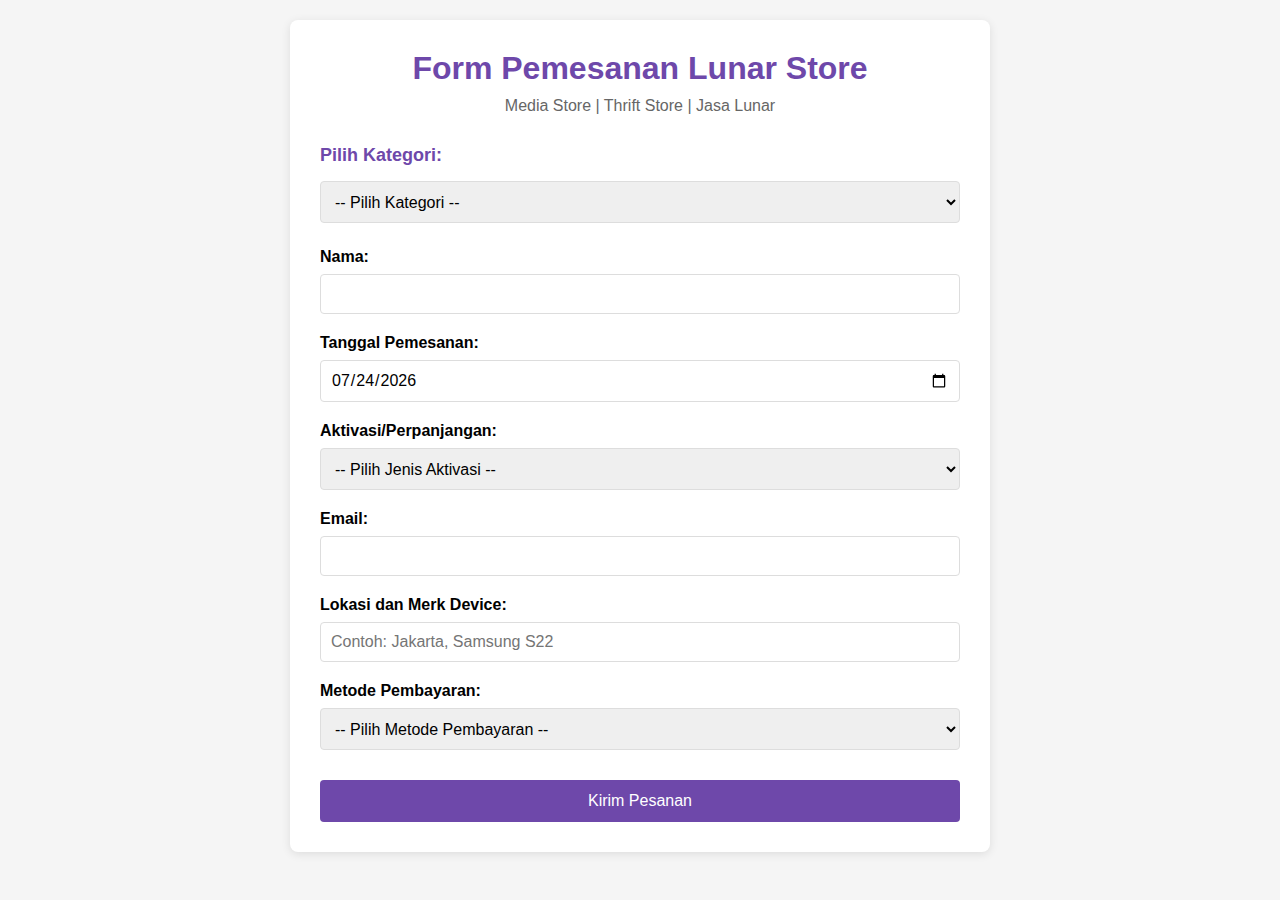
==== index.html @ 56a6d200 "Merge pull request #1 from Hafidzrdwn/dhandi099" ====
<!DOCTYPE html>
<html lang="id">
  <head>
    <meta charset="UTF-8" />
    <meta name="viewport" content="width=device-width, initial-scale=1.0" />
    <title>Form Pemesanan Lunar Store</title>
    <style>
      * {
        margin: 0;
        padding: 0;
        box-sizing: border-box;
        font-family: "Segoe UI", Tahoma, Geneva, Verdana, sans-serif;
      }

      body {
        background-color: #f5f5f5;
        padding: 20px;
      }

      .container {
        max-width: 700px;
        margin: 0 auto;
        background-color: white;
        padding: 30px;
        border-radius: 8px;
        box-shadow: 0 2px 10px rgba(0, 0, 0, 0.1);
      }

      h1 {
        text-align: center;
        margin-bottom: 10px;
        color: #6e48aa;
      }

      .tagline {
        text-align: center;
        margin-bottom: 30px;
        color: #666;
      }

      .form-group {
        margin-bottom: 20px;
      }

      label {
        display: block;
        margin-bottom: 8px;
        font-weight: bold;
      }

      .category-select {
        margin-bottom: 25px;
      }

      .category-select label {
        margin-bottom: 15px;
        font-size: 18px;
        color: #6e48aa;
      }

      input,
      select,
      textarea {
        width: 100%;
        padding: 10px;
        border: 1px solid #ddd;
        border-radius: 4px;
        font-size: 16px;
      }

      select {
        height: 42px;
      }

      .submit-btn {
        background-color: #6e48aa;
        color: white;
        border: none;
        padding: 12px 20px;
        font-size: 16px;
        border-radius: 4px;
        cursor: pointer;
        width: 100%;
        margin-top: 10px;
      }

      .submit-btn:hover {
        background-color: #9d50bb;
      }

      .hidden {
        display: none;
      }

      .app-section {
        padding: 15px;
        background-color: #f9f9f9;
        border-radius: 6px;
        margin-bottom: 25px;
        border-left: 4px solid #6e48aa;
      }

      .app-section h3 {
        margin-bottom: 15px;
        color: #6e48aa;
      }
    </style>
  </head>
  <body>
    <div class="container">
      <h1>Form Pemesanan Lunar Store</h1>
      <p class="tagline">Media Store | Thrift Store | Jasa Lunar</p>

      <form id="orderForm">
        <div class="category-select">
          <label for="kategori">Pilih Kategori:</label>
          <select
            id="kategori"
            name="kategori"
            required
            onchange="updateCategoryFields()"
          >
            <option value="">-- Pilih Kategori --</option>
            <option value="media">Media Store</option>
            <option value="thrift">Thrift Store</option>
            <option value="jasa">Jasa Lunar</option>
          </select>
        </div>

        <!-- Media Store Fields -->
        <div id="mediaFields" class="hidden">
          <div class="app-section">
            <h3>Media Store</h3>

            <div class="form-group">
              <label for="jenisAplikasi">Jenis Aplikasi:</label>
              <select
                id="jenisAplikasi"
                name="jenisAplikasi"
                onchange="updateAppOptions()"
              >
                <option value="">-- Pilih Jenis Aplikasi --</option>
                <option value="editing">Editing Apps</option>
                <option value="listening">Listening Apps</option>
                <option value="movie">Movie Apps</option>
                <option value="education">Education Apps</option>
                <option value="topup">Top Up Game</option>
              </select>
            </div>

            <div class="form-group">
              <label for="aplikasi">Pilih Aplikasi:</label>
              <select
                id="aplikasi"
                name="aplikasi"
                onchange="updateDurasiOptions()"
              >
                <option value="">-- Pilih Aplikasi --</option>
                <!-- Options will be populated by JavaScript -->
              </select>
            </div>

            <div class="form-group">
              <label for="jenisPaket">Jenis Paket:</label>
              <select
                id="jenisPaket"
                name="jenisPaket"
                onchange="updateDurasiOptions()"
              >
                <option value="">-- Pilih Jenis Paket --</option>
                <!-- Options will be populated by JavaScript -->
              </select>
            </div>

            <div class="form-group">
              <label for="durasi">Durasi:</label>
              <select id="durasi" name="durasi">
                <option value="">-- Pilih Durasi --</option>
                <!-- Options will be populated by JavaScript -->
              </select>
            </div>
          </div>
        </div>

        <!-- Thrift Store Fields -->
        <div id="thriftFields" class="hidden">
          <div class="app-section">
            <h3>Thrift Store</h3>

            <div class="form-group">
              <label for="jenisBarang">Jenis Barang:</label>
              <select id="jenisBarang" name="jenisBarang">
                <option value="">-- Pilih Jenis Barang --</option>
                <option value="pakaian">Pakaian</option>
                <option value="sepatu">Sepatu</option>
                <option value="aksesoris">Aksesoris</option>
                <option value="tas">Tas</option>
              </select>
            </div>

            <div class="form-group">
              <label for="ukuran">Ukuran:</label>
              <select id="ukuran" name="ukuran">
                <option value="">-- Pilih Ukuran --</option>
                <option value="S">S</option>
                <option value="M">M</option>
                <option value="L">L</option>
                <option value="XL">XL</option>
                <option value="XXL">XXL</option>
              </select>
            </div>

            <div class="form-group">
              <label for="jumlah">Jumlah:</label>
              <input
                type="number"
                id="jumlah"
                name="jumlah"
                min="1"
                value="1"
              />
            </div>
          </div>
        </div>

        <!-- Jasa Lunar Fields -->
        <div id="jasaFields" class="hidden">
          <div class="app-section">
            <h3>Jasa Lunar</h3>

            <div class="form-group">
              <label for="jenisJasa">Jenis Jasa:</label>
              <select id="jenisJasa" name="jenisJasa">
                <option value="">-- Pilih Jenis Jasa --</option>
                <option value="desain">Jasa Desain</option>
                <option value="editing">Jasa Editing Video</option>
                <option value="konsultasi">Konsultasi Digital Marketing</option>
                <option value="lainnya">Lainnya</option>
              </select>
            </div>

            <div class="form-group">
              <label for="deskripsiJasa">Deskripsi Kebutuhan:</label>
              <textarea
                id="deskripsiJasa"
                name="deskripsiJasa"
                rows="4"
                placeholder="Jelaskan kebutuhan Anda secara detail..."
              ></textarea>
            </div>

            <div class="form-group">
              <label for="deadlineJasa">Deadline:</label>
              <input type="date" id="deadlineJasa" name="deadlineJasa" />
            </div>
          </div>
        </div>

        <!-- Common Fields -->
        <div class="form-group">
          <label for="nama">Nama:</label>
          <input type="text" id="nama" name="nama" required />
        </div>

        <div class="form-group">
          <label for="tanggal">Tanggal Pemesanan:</label>
          <input type="date" id="tanggal" name="tanggal" required />
        </div>

        <div class="form-group">
          <label for="aktivasi">Aktivasi/Perpanjangan:</label>
          <select id="aktivasi" name="aktivasi" required>
            <option value="">-- Pilih Jenis Aktivasi --</option>
            <option value="baru">Aktivasi Baru</option>
            <option value="perpanjangan">Perpanjangan</option>
          </select>
        </div>

        <div class="form-group">
          <label for="email">Email:</label>
          <input type="email" id="email" name="email" required />
        </div>

        <div class="form-group">
          <label for="device">Lokasi dan Merk Device:</label>
          <input
            type="text"
            id="device"
            name="device"
            placeholder="Contoh: Jakarta, Samsung S22"
            required
          />
        </div>

        <div class="form-group">
          <label for="payment">Metode Pembayaran:</label>
          <select id="payment" name="payment" required>
            <option value="">-- Pilih Metode Pembayaran --</option>
            <option value="bca">Transfer BCA</option>
            <option value="bni">Transfer BNI</option>
            <option value="mandiri">Transfer Mandiri</option>
            <option value="bri">Transfer BRI</option>
            <option value="gopay">GoPay</option>
            <option value="ovo">OVO</option>
            <option value="dana">DANA</option>
            <option value="shopeepay">ShopeePay</option>
          </select>
        </div>

        <button type="submit" class="submit-btn">Kirim Pesanan</button>
      </form>
    </div>

    <script>
      // Data struktur aplikasi, jenis paket, dan durasi
      const appData = {
        editing: {
          name: "Editing Apps",
          apps: {
            canva: {
              name: "Canva",
              types: {
                sharing: {
                  name: "Sharing",
                  durations: [
                    { value: "1h", name: "1 Hari" },
                    { value: "2h", name: "2 Hari" },
                    { value: "3h", name: "3 Hari" },
                    { value: "1m", name: "1 Bulan" },
                    { value: "3m", name: "3 Bulan" },
                    { value: "1y", name: "1 Tahun" },
                  ],
                },
                private: {
                  name: "Private",
                  durations: [
                    { value: "1m", name: "1 Bulan" },
                    { value: "3m", name: "3 Bulan" },
                    { value: "1y", name: "1 Tahun" },
                  ],
                },
              },
            },
            capcut: {
              name: "CapCut",
              types: {
                sharing: {
                  name: "Sharing",
                  durations: [
                    { value: "1m", name: "1 Bulan" },
                    { value: "1y", name: "1 Tahun" },
                  ],
                },
                private: {
                  name: "Private",
                  durations: [
                    { value: "1m", name: "1 Bulan" },
                    { value: "1y", name: "1 Tahun" },
                  ],
                },
              },
            },
            remini: {
              name: "Remini",
              types: {
                sharing: {
                  name: "Sharing",
                  durations: [
                    { value: "1m", name: "1 Bulan" },
                    { value: "1y", name: "1 Tahun" },
                  ],
                },
              },
            },
            vsco: {
              name: "VSCO",
              types: {
                sharing: {
                  name: "Sharing",
                  durations: [
                    { value: "1m", name: "1 Bulan" },
                    { value: "1y", name: "1 Tahun" },
                  ],
                },
              },
            },
            alight: {
              name: "Alight Motion",
              types: {
                sharing: {
                  name: "Sharing",
                  durations: [
                    { value: "1m", name: "1 Bulan" },
                    { value: "1y", name: "1 Tahun" },
                  ],
                },
              },
            },
            picsart: {
              name: "Pics Art Gold",
              types: {
                sharing: {
                  name: "Sharing",
                  durations: [
                    { value: "1m", name: "1 Bulan" },
                    { value: "1y", name: "1 Tahun" },
                  ],
                },
              },
            },
          },
        },
        listening: {
          name: "Listening Apps",
          apps: {
            spotify: {
              name: "Spotify",
              types: {
                sharing: {
                  name: "Sharing",
                  durations: [
                    { value: "1m", name: "1 Bulan" },
                    { value: "3m", name: "3 Bulan" },
                    { value: "6m", name: "6 Bulan" },
                    { value: "1y", name: "1 Tahun" },
                  ],
                },
                private: {
                  name: "Private",
                  durations: [
                    { value: "1m", name: "1 Bulan" },
                    { value: "1y", name: "1 Tahun" },
                  ],
                },
                family: {
                  name: "Family",
                  durations: [
                    { value: "1m", name: "1 Bulan" },
                    { value: "1y", name: "1 Tahun" },
                  ],
                },
              },
            },
            apple: {
              name: "Apple Music",
              types: {
                sharing: {
                  name: "Sharing",
                  durations: [
                    { value: "1m", name: "1 Bulan" },
                    { value: "3m", name: "3 Bulan" },
                    { value: "1y", name: "1 Tahun" },
                  ],
                },
                family: {
                  name: "Family",
                  durations: [
                    { value: "1m", name: "1 Bulan" },
                    { value: "1y", name: "1 Tahun" },
                  ],
                },
              },
            },
          },
        },
        movie: {
          name: "Movie Apps",
          apps: {
            netflix: {
              name: "Netflix",
              types: {
                "1p1u": {
                  name: "1P1U Sharing",
                  durations: [
                    { value: "1m", name: "1 Bulan" },
                    { value: "3m", name: "3 Bulan" },
                    { value: "6m", name: "6 Bulan" },
                  ],
                },
                "1p2u": {
                  name: "1P2U Sharing",
                  durations: [
                    { value: "1m", name: "1 Bulan" },
                    { value: "3m", name: "3 Bulan" },
                  ],
                },
                semiprivate: {
                  name: "Semi Private",
                  durations: [
                    { value: "1m", name: "1 Bulan" },
                    { value: "3m", name: "3 Bulan" },
                  ],
                },
                private: {
                  name: "Private",
                  durations: [
                    { value: "1m", name: "1 Bulan" },
                    { value: "3m", name: "3 Bulan" },
                  ],
                },
              },
            },
            youtube: {
              name: "YouTube Premium",
              types: {
                sharing: {
                  name: "Sharing",
                  durations: [
                    { value: "1m", name: "1 Bulan" },
                    { value: "3m", name: "3 Bulan" },
                    { value: "1y", name: "1 Tahun" },
                  ],
                },
                family: {
                  name: "Family",
                  durations: [
                    { value: "1m", name: "1 Bulan" },
                    { value: "1y", name: "1 Tahun" },
                  ],
                },
              },
            },
            viu: {
              name: "Viu",
              types: {
                sharing: {
                  name: "Sharing",
                  durations: [
                    { value: "1m", name: "1 Bulan" },
                    { value: "1y", name: "1 Tahun" },
                  ],
                },
              },
            },
            loklok: {
              name: "Loklok",
              types: {
                sharing: {
                  name: "Sharing",
                  durations: [
                    { value: "1m", name: "1 Bulan" },
                    { value: "1y", name: "1 Tahun" },
                  ],
                },
              },
            },
            disney: {
              name: "Disney+ Hotstar",
              types: {
                sharing: {
                  name: "Sharing",
                  durations: [
                    { value: "1m", name: "1 Bulan" },
                    { value: "1y", name: "1 Tahun" },
                  ],
                },
                private: {
                  name: "Private",
                  durations: [
                    { value: "1m", name: "1 Bulan" },
                    { value: "1y", name: "1 Tahun" },
                  ],
                },
              },
            },
            vidio: {
              name: "Vidio Premier",
              types: {
                sharing: {
                  name: "Sharing",
                  durations: [
                    { value: "1m", name: "1 Bulan" },
                    { value: "1y", name: "1 Tahun" },
                  ],
                },
              },
            },
            wetv: {
              name: "We TV",
              types: {
                sharing: {
                  name: "Sharing",
                  durations: [
                    { value: "1m", name: "1 Bulan" },
                    { value: "1y", name: "1 Tahun" },
                  ],
                },
              },
            },
            iqiyi: {
              name: "iQiyi",
              types: {
                sharing: {
                  name: "Sharing",
                  durations: [
                    { value: "1m", name: "1 Bulan" },
                    { value: "1y", name: "1 Tahun" },
                  ],
                },
              },
            },
            bstation: {
              name: "BStation",
              types: {
                sharing: {
                  name: "Sharing",
                  durations: [
                    { value: "1m", name: "1 Bulan" },
                    { value: "1y", name: "1 Tahun" },
                  ],
                },
              },
            },
            amazon: {
              name: "Amazon Prime Video",
              types: {
                sharing: {
                  name: "Sharing",
                  durations: [
                    { value: "1m", name: "1 Bulan" },
                    { value: "1y", name: "1 Tahun" },
                  ],
                },
              },
            },
            hbo: {
              name: "HBO GO",
              types: {
                sharing: {
                  name: "Sharing",
                  durations: [
                    { value: "1m", name: "1 Bulan" },
                    { value: "1y", name: "1 Tahun" },
                  ],
                },
              },
            },
          },
        },
        education: {
          name: "Education Apps",
          apps: {
            zoom: {
              name: "Zoom",
              types: {
                sharing: {
                  name: "Sharing",
                  durations: [
                    { value: "1m", name: "1 Bulan" },
                    { value: "1y", name: "1 Tahun" },
                  ],
                },
              },
            },
            turnitin: {
              name: "Cek Turnitin",
              types: {
                peruse: {
                  name: "Per Penggunaan",
                  durations: [{ value: "once", name: "Sekali Pakai" }],
                },
              },
            },
            chatgpt: {
              name: "ChatGPT",
              types: {
                sharing: {
                  name: "Sharing",
                  durations: [
                    { value: "1m", name: "1 Bulan" },
                    { value: "1y", name: "1 Tahun" },
                  ],
                },
              },
            },
          },
        },
        topup: {
          name: "Top Up Game",
          apps: {
            ml: {
              name: "Mobile Legend",
              types: {
                diamond: {
                  name: "Diamond",
                  durations: [
                    { value: "86", name: "86 Diamond" },
                    { value: "172", name: "172 Diamond" },
                    { value: "257", name: "257 Diamond" },
                    { value: "344", name: "344 Diamond" },
                    { value: "429", name: "429 Diamond" },
                    { value: "514", name: "514 Diamond" },
                    { value: "600", name: "600 Diamond" },
                  ],
                },
              },
            },
            pubg: {
              name: "PUBG",
              types: {
                uc: {
                  name: "UC",
                  durations: [
                    { value: "60", name: "60 UC" },
                    { value: "120", name: "120 UC" },
                    { value: "240", name: "240 UC" },
                    { value: "600", name: "600 UC" },
                  ],
                },
              },
            },
            ff: {
              name: "Free Fire",
              types: {
                diamond: {
                  name: "Diamond",
                  durations: [
                    { value: "100", name: "100 Diamond" },
                    { value: "200", name: "200 Diamond" },
                    { value: "310", name: "310 Diamond" },
                    { value: "520", name: "520 Diamond" },
                    { value: "830", name: "830 Diamond" },
                  ],
                },
              },
            },
          },
        },
      };

      // Fungsi untuk menampilkan kategori yang sesuai
      function updateCategoryFields() {
        const kategori = document.getElementById("kategori").value;

        // Sembunyikan semua kategori
        document.getElementById("mediaFields").classList.add("hidden");
        document.getElementById("thriftFields").classList.add("hidden");
        document.getElementById("jasaFields").classList.add("hidden");

        // Tampilkan kategori yang dipilih
        if (kategori === "media") {
          document.getElementById("mediaFields").classList.remove("hidden");
        } else if (kategori === "thrift") {
          document.getElementById("thriftFields").classList.remove("hidden");
        } else if (kategori === "jasa") {
          document.getElementById("jasaFields").classList.remove("hidden");
        }
      }

      // Fungsi untuk mengupdate pilihan aplikasi berdasarkan jenis aplikasi
      function updateAppOptions() {
        const jenisAplikasi = document.getElementById("jenisAplikasi").value;
        const aplikasiSelect = document.getElementById("aplikasi");
        const jenisPaketSelect = document.getElementById("jenisPaket");
        const durasiSelect = document.getElementById("durasi");

        // Reset pilihan aplikasi, jenis, dan durasi
        aplikasiSelect.innerHTML =
          '<option value="">-- Pilih Aplikasi --</option>';
        jenisPaketSelect.innerHTML =
          '<option value="">-- Pilih Jenis Paket --</option>';
        durasiSelect.innerHTML = '<option value="">-- Pilih Durasi --</option>';

        // Jika jenis aplikasi dipilih
        if (jenisAplikasi && appData[jenisAplikasi]) {
          const apps = appData[jenisAplikasi].apps;

          // Tambahkan pilihan aplikasi
          for (const appKey in apps) {
            const app = apps[appKey];
            const option = document.createElement("option");
            option.value = appKey;
            option.textContent = app.name;
            aplikasiSelect.appendChild(option);
          }
        }
      }

      // Fungsi untuk mengupdate pilihan jenis paket berdasarkan aplikasi
      function updateJenisPaketOptions() {
        const jenisAplikasi = document.getElementById("jenisAplikasi").value;
        const aplikasi = document.getElementById("aplikasi").value;
        const jenisPaketSelect = document.getElementById("jenisPaket");
        const durasiSelect = document.getElementById("durasi");

        // Reset pilihan jenis dan durasi
        jenisPaketSelect.innerHTML =
          '<option value="">-- Pilih Jenis Paket --</option>';
        durasiSelect.innerHTML = '<option value="">-- Pilih Durasi --</option>';

        // Jika aplikasi dipilih
        if (
          jenisAplikasi &&
          aplikasi &&
          appData[jenisAplikasi] &&
          appData[jenisAplikasi].apps[aplikasi]
        ) {
          const types = appData[jenisAplikasi].apps[aplikasi].types;

          // Tambahkan pilihan jenis paket
          for (const typeKey in types) {
            const type = types[typeKey];
            const option = document.createElement("option");
            option.value = typeKey;
            option.textContent = type.name;
            jenisPaketSelect.appendChild(option);
          }
        }
      }

      // Fungsi untuk mengupdate pilihan durasi berdasarkan jenis paket
      function updateDurasiOptions() {
        const jenisAplikasi = document.getElementById("jenisAplikasi").value;
        const aplikasi = document.getElementById("aplikasi").value;
        const jenisPaket = document.getElementById("jenisPaket").value;
        const durasiSelect = document.getElementById("durasi");

        // Reset pilihan durasi
        durasiSelect.innerHTML = '<option value="">-- Pilih Durasi --</option>';

        // Jika jenis paket dipilih
        if (
          jenisAplikasi &&
          aplikasi &&
          jenisPaket &&
          appData[jenisAplikasi] &&
          appData[jenisAplikasi].apps[aplikasi] &&
          appData[jenisAplikasi].apps[aplikasi].types[jenisPaket]
        ) {
          const durations =
            appData[jenisAplikasi].apps[aplikasi].types[jenisPaket].durations;

          // Tambahkan pilihan durasi
          for (const duration of durations) {
            const option = document.createElement("option");
            option.value = duration.value;
            option.textContent = duration.name;
            durasiSelect.appendChild(option);
          }
        }
      }

      // Event listeners
      document
        .getElementById("aplikasi")
        .addEventListener("change", updateJenisPaketOptions);

      // Form submission
      document
        .getElementById("orderForm")
        .addEventListener("submit", function (e) {
          e.preventDefault();
          alert(
            "Pesanan berhasil dikirim! Kami akan segera memproses pesanan Anda."
          );
          this.reset();
          updateCategoryFields();
        });

      // Initialize date inputs to today
      const today = new Date();
      const dateString = today.toISOString().split("T")[0];
      document.getElementById("tanggal").value = dateString;
      if (document.getElementById("deadlineJasa")) {
        document.getElementById("deadlineJasa").min = dateString;
      }
    </script>
  </body>
</html>
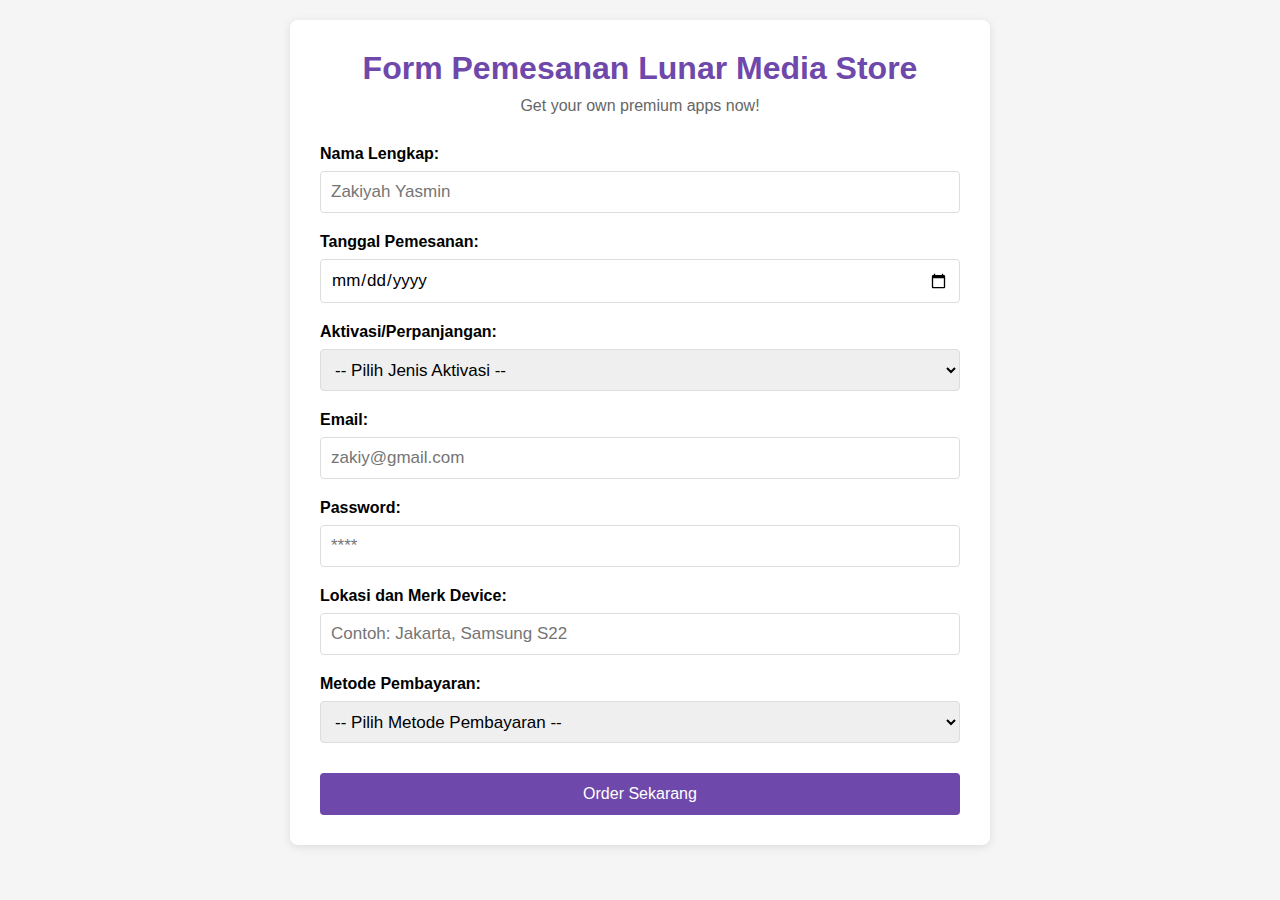
==== commit bdefbcbe: "update: fix input and styling file" ====
--- a/index.html
+++ b/index.html
@@ -4,268 +4,32 @@
     <meta charset="UTF-8" />
     <meta name="viewport" content="width=device-width, initial-scale=1.0" />
     <title>Form Pemesanan Lunar Store</title>
-    <style>
-      * {
-        margin: 0;
-        padding: 0;
-        box-sizing: border-box;
-        font-family: "Segoe UI", Tahoma, Geneva, Verdana, sans-serif;
-      }
-
-      body {
-        background-color: #f5f5f5;
-        padding: 20px;
-      }
-
-      .container {
-        max-width: 700px;
-        margin: 0 auto;
-        background-color: white;
-        padding: 30px;
-        border-radius: 8px;
-        box-shadow: 0 2px 10px rgba(0, 0, 0, 0.1);
-      }
-
-      h1 {
-        text-align: center;
-        margin-bottom: 10px;
-        color: #6e48aa;
-      }
-
-      .tagline {
-        text-align: center;
-        margin-bottom: 30px;
-        color: #666;
-      }
-
-      .form-group {
-        margin-bottom: 20px;
-      }
-
-      label {
-        display: block;
-        margin-bottom: 8px;
-        font-weight: bold;
-      }
-
-      .category-select {
-        margin-bottom: 25px;
-      }
-
-      .category-select label {
-        margin-bottom: 15px;
-        font-size: 18px;
-        color: #6e48aa;
-      }
-
-      input,
-      select,
-      textarea {
-        width: 100%;
-        padding: 10px;
-        border: 1px solid #ddd;
-        border-radius: 4px;
-        font-size: 16px;
-      }
-
-      select {
-        height: 42px;
-      }
-
-      .submit-btn {
-        background-color: #6e48aa;
-        color: white;
-        border: none;
-        padding: 12px 20px;
-        font-size: 16px;
-        border-radius: 4px;
-        cursor: pointer;
-        width: 100%;
-        margin-top: 10px;
-      }
-
-      .submit-btn:hover {
-        background-color: #9d50bb;
-      }
-
-      .hidden {
-        display: none;
-      }
-
-      .app-section {
-        padding: 15px;
-        background-color: #f9f9f9;
-        border-radius: 6px;
-        margin-bottom: 25px;
-        border-left: 4px solid #6e48aa;
-      }
-
-      .app-section h3 {
-        margin-bottom: 15px;
-        color: #6e48aa;
-      }
-    </style>
+    <link rel="stylesheet" href="style.css" />
   </head>
   <body>
     <div class="container">
-      <h1>Form Pemesanan Lunar Store</h1>
-      <p class="tagline">Media Store | Thrift Store | Jasa Lunar</p>
-
+      <h1>Form Pemesanan Lunar Media Store</h1>
+      <p class="tagline">Get your own premium apps now!</p>
       <form id="orderForm">
-        <div class="category-select">
-          <label for="kategori">Pilih Kategori:</label>
-          <select
-            id="kategori"
-            name="kategori"
+        <div class="form-group">
+          <label for="nama">Nama Lengkap:</label>
+          <input
+            type="text"
+            id="nama"
+            name="nama"
+            placeholder="Zakiyah Yasmin"
             required
-            onchange="updateCategoryFields()"
-          >
-            <option value="">-- Pilih Kategori --</option>
-            <option value="media">Media Store</option>
-            <option value="thrift">Thrift Store</option>
-            <option value="jasa">Jasa Lunar</option>
-          </select>
-        </div>
-
-        <!-- Media Store Fields -->
-        <div id="mediaFields" class="hidden">
-          <div class="app-section">
-            <h3>Media Store</h3>
-
-            <div class="form-group">
-              <label for="jenisAplikasi">Jenis Aplikasi:</label>
-              <select
-                id="jenisAplikasi"
-                name="jenisAplikasi"
-                onchange="updateAppOptions()"
-              >
-                <option value="">-- Pilih Jenis Aplikasi --</option>
-                <option value="editing">Editing Apps</option>
-                <option value="listening">Listening Apps</option>
-                <option value="movie">Movie Apps</option>
-                <option value="education">Education Apps</option>
-                <option value="topup">Top Up Game</option>
-              </select>
-            </div>
-
-            <div class="form-group">
-              <label for="aplikasi">Pilih Aplikasi:</label>
-              <select
-                id="aplikasi"
-                name="aplikasi"
-                onchange="updateDurasiOptions()"
-              >
-                <option value="">-- Pilih Aplikasi --</option>
-                <!-- Options will be populated by JavaScript -->
-              </select>
-            </div>
-
-            <div class="form-group">
-              <label for="jenisPaket">Jenis Paket:</label>
-              <select
-                id="jenisPaket"
-                name="jenisPaket"
-                onchange="updateDurasiOptions()"
-              >
-                <option value="">-- Pilih Jenis Paket --</option>
-                <!-- Options will be populated by JavaScript -->
-              </select>
-            </div>
-
-            <div class="form-group">
-              <label for="durasi">Durasi:</label>
-              <select id="durasi" name="durasi">
-                <option value="">-- Pilih Durasi --</option>
-                <!-- Options will be populated by JavaScript -->
-              </select>
-            </div>
-          </div>
-        </div>
-
-        <!-- Thrift Store Fields -->
-        <div id="thriftFields" class="hidden">
-          <div class="app-section">
-            <h3>Thrift Store</h3>
-
-            <div class="form-group">
-              <label for="jenisBarang">Jenis Barang:</label>
-              <select id="jenisBarang" name="jenisBarang">
-                <option value="">-- Pilih Jenis Barang --</option>
-                <option value="pakaian">Pakaian</option>
-                <option value="sepatu">Sepatu</option>
-                <option value="aksesoris">Aksesoris</option>
-                <option value="tas">Tas</option>
-              </select>
-            </div>
-
-            <div class="form-group">
-              <label for="ukuran">Ukuran:</label>
-              <select id="ukuran" name="ukuran">
-                <option value="">-- Pilih Ukuran --</option>
-                <option value="S">S</option>
-                <option value="M">M</option>
-                <option value="L">L</option>
-                <option value="XL">XL</option>
-                <option value="XXL">XXL</option>
-              </select>
-            </div>
-
-            <div class="form-group">
-              <label for="jumlah">Jumlah:</label>
-              <input
-                type="number"
-                id="jumlah"
-                name="jumlah"
-                min="1"
-                value="1"
-              />
-            </div>
-          </div>
-        </div>
-
-        <!-- Jasa Lunar Fields -->
-        <div id="jasaFields" class="hidden">
-          <div class="app-section">
-            <h3>Jasa Lunar</h3>
-
-            <div class="form-group">
-              <label for="jenisJasa">Jenis Jasa:</label>
-              <select id="jenisJasa" name="jenisJasa">
-                <option value="">-- Pilih Jenis Jasa --</option>
-                <option value="desain">Jasa Desain</option>
-                <option value="editing">Jasa Editing Video</option>
-                <option value="konsultasi">Konsultasi Digital Marketing</option>
-                <option value="lainnya">Lainnya</option>
-              </select>
-            </div>
-
-            <div class="form-group">
-              <label for="deskripsiJasa">Deskripsi Kebutuhan:</label>
-              <textarea
-                id="deskripsiJasa"
-                name="deskripsiJasa"
-                rows="4"
-                placeholder="Jelaskan kebutuhan Anda secara detail..."
-              ></textarea>
-            </div>
-
-            <div class="form-group">
-              <label for="deadlineJasa">Deadline:</label>
-              <input type="date" id="deadlineJasa" name="deadlineJasa" />
-            </div>
-          </div>
-        </div>
-
-        <!-- Common Fields -->
-        <div class="form-group">
-          <label for="nama">Nama:</label>
-          <input type="text" id="nama" name="nama" required />
+          />
         </div>
 
         <div class="form-group">
           <label for="tanggal">Tanggal Pemesanan:</label>
           <input type="date" id="tanggal" name="tanggal" required />
         </div>
+
+        <!-- KASI SELECT BOX LAGI (JENIS APLIKASI, APLIKASI, DURASI) -->
+
+        <!-- KASI SELECT BOX JUGA JENIS ORDER (SHAR,PRIV,FAM,IND) -->
 
         <div class="form-group">
           <label for="aktivasi">Aktivasi/Perpanjangan:</label>
@@ -278,7 +42,24 @@
 
         <div class="form-group">
           <label for="email">Email:</label>
-          <input type="email" id="email" name="email" required />
+          <input
+            type="email"
+            id="email"
+            name="email"
+            placeholder="zakiy@gmail.com"
+            required
+          />
+        </div>
+
+        <div class="form-group">
+          <label for="password">Password:</label>
+          <input
+            type="password"
+            id="password"
+            name="password"
+            placeholder="****"
+            required
+          />
         </div>
 
         <div class="form-group">
@@ -307,563 +88,8 @@
           </select>
         </div>
 
-        <button type="submit" class="submit-btn">Kirim Pesanan</button>
+        <button type="submit" class="submit-btn">Order Sekarang</button>
       </form>
     </div>
-
-    <script>
-      // Data struktur aplikasi, jenis paket, dan durasi
-      const appData = {
-        editing: {
-          name: "Editing Apps",
-          apps: {
-            canva: {
-              name: "Canva",
-              types: {
-                sharing: {
-                  name: "Sharing",
-                  durations: [
-                    { value: "1h", name: "1 Hari" },
-                    { value: "2h", name: "2 Hari" },
-                    { value: "3h", name: "3 Hari" },
-                    { value: "1m", name: "1 Bulan" },
-                    { value: "3m", name: "3 Bulan" },
-                    { value: "1y", name: "1 Tahun" },
-                  ],
-                },
-                private: {
-                  name: "Private",
-                  durations: [
-                    { value: "1m", name: "1 Bulan" },
-                    { value: "3m", name: "3 Bulan" },
-                    { value: "1y", name: "1 Tahun" },
-                  ],
-                },
-              },
-            },
-            capcut: {
-              name: "CapCut",
-              types: {
-                sharing: {
-                  name: "Sharing",
-                  durations: [
-                    { value: "1m", name: "1 Bulan" },
-                    { value: "1y", name: "1 Tahun" },
-                  ],
-                },
-                private: {
-                  name: "Private",
-                  durations: [
-                    { value: "1m", name: "1 Bulan" },
-                    { value: "1y", name: "1 Tahun" },
-                  ],
-                },
-              },
-            },
-            remini: {
-              name: "Remini",
-              types: {
-                sharing: {
-                  name: "Sharing",
-                  durations: [
-                    { value: "1m", name: "1 Bulan" },
-                    { value: "1y", name: "1 Tahun" },
-                  ],
-                },
-              },
-            },
-            vsco: {
-              name: "VSCO",
-              types: {
-                sharing: {
-                  name: "Sharing",
-                  durations: [
-                    { value: "1m", name: "1 Bulan" },
-                    { value: "1y", name: "1 Tahun" },
-                  ],
-                },
-              },
-            },
-            alight: {
-              name: "Alight Motion",
-              types: {
-                sharing: {
-                  name: "Sharing",
-                  durations: [
-                    { value: "1m", name: "1 Bulan" },
-                    { value: "1y", name: "1 Tahun" },
-                  ],
-                },
-              },
-            },
-            picsart: {
-              name: "Pics Art Gold",
-              types: {
-                sharing: {
-                  name: "Sharing",
-                  durations: [
-                    { value: "1m", name: "1 Bulan" },
-                    { value: "1y", name: "1 Tahun" },
-                  ],
-                },
-              },
-            },
-          },
-        },
-        listening: {
-          name: "Listening Apps",
-          apps: {
-            spotify: {
-              name: "Spotify",
-              types: {
-                sharing: {
-                  name: "Sharing",
-                  durations: [
-                    { value: "1m", name: "1 Bulan" },
-                    { value: "3m", name: "3 Bulan" },
-                    { value: "6m", name: "6 Bulan" },
-                    { value: "1y", name: "1 Tahun" },
-                  ],
-                },
-                private: {
-                  name: "Private",
-                  durations: [
-                    { value: "1m", name: "1 Bulan" },
-                    { value: "1y", name: "1 Tahun" },
-                  ],
-                },
-                family: {
-                  name: "Family",
-                  durations: [
-                    { value: "1m", name: "1 Bulan" },
-                    { value: "1y", name: "1 Tahun" },
-                  ],
-                },
-              },
-            },
-            apple: {
-              name: "Apple Music",
-              types: {
-                sharing: {
-                  name: "Sharing",
-                  durations: [
-                    { value: "1m", name: "1 Bulan" },
-                    { value: "3m", name: "3 Bulan" },
-                    { value: "1y", name: "1 Tahun" },
-                  ],
-                },
-                family: {
-                  name: "Family",
-                  durations: [
-                    { value: "1m", name: "1 Bulan" },
-                    { value: "1y", name: "1 Tahun" },
-                  ],
-                },
-              },
-            },
-          },
-        },
-        movie: {
-          name: "Movie Apps",
-          apps: {
-            netflix: {
-              name: "Netflix",
-              types: {
-                "1p1u": {
-                  name: "1P1U Sharing",
-                  durations: [
-                    { value: "1m", name: "1 Bulan" },
-                    { value: "3m", name: "3 Bulan" },
-                    { value: "6m", name: "6 Bulan" },
-                  ],
-                },
-                "1p2u": {
-                  name: "1P2U Sharing",
-                  durations: [
-                    { value: "1m", name: "1 Bulan" },
-                    { value: "3m", name: "3 Bulan" },
-                  ],
-                },
-                semiprivate: {
-                  name: "Semi Private",
-                  durations: [
-                    { value: "1m", name: "1 Bulan" },
-                    { value: "3m", name: "3 Bulan" },
-                  ],
-                },
-                private: {
-                  name: "Private",
-                  durations: [
-                    { value: "1m", name: "1 Bulan" },
-                    { value: "3m", name: "3 Bulan" },
-                  ],
-                },
-              },
-            },
-            youtube: {
-              name: "YouTube Premium",
-              types: {
-                sharing: {
-                  name: "Sharing",
-                  durations: [
-                    { value: "1m", name: "1 Bulan" },
-                    { value: "3m", name: "3 Bulan" },
-                    { value: "1y", name: "1 Tahun" },
-                  ],
-                },
-                family: {
-                  name: "Family",
-                  durations: [
-                    { value: "1m", name: "1 Bulan" },
-                    { value: "1y", name: "1 Tahun" },
-                  ],
-                },
-              },
-            },
-            viu: {
-              name: "Viu",
-              types: {
-                sharing: {
-                  name: "Sharing",
-                  durations: [
-                    { value: "1m", name: "1 Bulan" },
-                    { value: "1y", name: "1 Tahun" },
-                  ],
-                },
-              },
-            },
-            loklok: {
-              name: "Loklok",
-              types: {
-                sharing: {
-                  name: "Sharing",
-                  durations: [
-                    { value: "1m", name: "1 Bulan" },
-                    { value: "1y", name: "1 Tahun" },
-                  ],
-                },
-              },
-            },
-            disney: {
-              name: "Disney+ Hotstar",
-              types: {
-                sharing: {
-                  name: "Sharing",
-                  durations: [
-                    { value: "1m", name: "1 Bulan" },
-                    { value: "1y", name: "1 Tahun" },
-                  ],
-                },
-                private: {
-                  name: "Private",
-                  durations: [
-                    { value: "1m", name: "1 Bulan" },
-                    { value: "1y", name: "1 Tahun" },
-                  ],
-                },
-              },
-            },
-            vidio: {
-              name: "Vidio Premier",
-              types: {
-                sharing: {
-                  name: "Sharing",
-                  durations: [
-                    { value: "1m", name: "1 Bulan" },
-                    { value: "1y", name: "1 Tahun" },
-                  ],
-                },
-              },
-            },
-            wetv: {
-              name: "We TV",
-              types: {
-                sharing: {
-                  name: "Sharing",
-                  durations: [
-                    { value: "1m", name: "1 Bulan" },
-                    { value: "1y", name: "1 Tahun" },
-                  ],
-                },
-              },
-            },
-            iqiyi: {
-              name: "iQiyi",
-              types: {
-                sharing: {
-                  name: "Sharing",
-                  durations: [
-                    { value: "1m", name: "1 Bulan" },
-                    { value: "1y", name: "1 Tahun" },
-                  ],
-                },
-              },
-            },
-            bstation: {
-              name: "BStation",
-              types: {
-                sharing: {
-                  name: "Sharing",
-                  durations: [
-                    { value: "1m", name: "1 Bulan" },
-                    { value: "1y", name: "1 Tahun" },
-                  ],
-                },
-              },
-            },
-            amazon: {
-              name: "Amazon Prime Video",
-              types: {
-                sharing: {
-                  name: "Sharing",
-                  durations: [
-                    { value: "1m", name: "1 Bulan" },
-                    { value: "1y", name: "1 Tahun" },
-                  ],
-                },
-              },
-            },
-            hbo: {
-              name: "HBO GO",
-              types: {
-                sharing: {
-                  name: "Sharing",
-                  durations: [
-                    { value: "1m", name: "1 Bulan" },
-                    { value: "1y", name: "1 Tahun" },
-                  ],
-                },
-              },
-            },
-          },
-        },
-        education: {
-          name: "Education Apps",
-          apps: {
-            zoom: {
-              name: "Zoom",
-              types: {
-                sharing: {
-                  name: "Sharing",
-                  durations: [
-                    { value: "1m", name: "1 Bulan" },
-                    { value: "1y", name: "1 Tahun" },
-                  ],
-                },
-              },
-            },
-            turnitin: {
-              name: "Cek Turnitin",
-              types: {
-                peruse: {
-                  name: "Per Penggunaan",
-                  durations: [{ value: "once", name: "Sekali Pakai" }],
-                },
-              },
-            },
-            chatgpt: {
-              name: "ChatGPT",
-              types: {
-                sharing: {
-                  name: "Sharing",
-                  durations: [
-                    { value: "1m", name: "1 Bulan" },
-                    { value: "1y", name: "1 Tahun" },
-                  ],
-                },
-              },
-            },
-          },
-        },
-        topup: {
-          name: "Top Up Game",
-          apps: {
-            ml: {
-              name: "Mobile Legend",
-              types: {
-                diamond: {
-                  name: "Diamond",
-                  durations: [
-                    { value: "86", name: "86 Diamond" },
-                    { value: "172", name: "172 Diamond" },
-                    { value: "257", name: "257 Diamond" },
-                    { value: "344", name: "344 Diamond" },
-                    { value: "429", name: "429 Diamond" },
-                    { value: "514", name: "514 Diamond" },
-                    { value: "600", name: "600 Diamond" },
-                  ],
-                },
-              },
-            },
-            pubg: {
-              name: "PUBG",
-              types: {
-                uc: {
-                  name: "UC",
-                  durations: [
-                    { value: "60", name: "60 UC" },
-                    { value: "120", name: "120 UC" },
-                    { value: "240", name: "240 UC" },
-                    { value: "600", name: "600 UC" },
-                  ],
-                },
-              },
-            },
-            ff: {
-              name: "Free Fire",
-              types: {
-                diamond: {
-                  name: "Diamond",
-                  durations: [
-                    { value: "100", name: "100 Diamond" },
-                    { value: "200", name: "200 Diamond" },
-                    { value: "310", name: "310 Diamond" },
-                    { value: "520", name: "520 Diamond" },
-                    { value: "830", name: "830 Diamond" },
-                  ],
-                },
-              },
-            },
-          },
-        },
-      };
-
-      // Fungsi untuk menampilkan kategori yang sesuai
-      function updateCategoryFields() {
-        const kategori = document.getElementById("kategori").value;
-
-        // Sembunyikan semua kategori
-        document.getElementById("mediaFields").classList.add("hidden");
-        document.getElementById("thriftFields").classList.add("hidden");
-        document.getElementById("jasaFields").classList.add("hidden");
-
-        // Tampilkan kategori yang dipilih
-        if (kategori === "media") {
-          document.getElementById("mediaFields").classList.remove("hidden");
-        } else if (kategori === "thrift") {
-          document.getElementById("thriftFields").classList.remove("hidden");
-        } else if (kategori === "jasa") {
-          document.getElementById("jasaFields").classList.remove("hidden");
-        }
-      }
-
-      // Fungsi untuk mengupdate pilihan aplikasi berdasarkan jenis aplikasi
-      function updateAppOptions() {
-        const jenisAplikasi = document.getElementById("jenisAplikasi").value;
-        const aplikasiSelect = document.getElementById("aplikasi");
-        const jenisPaketSelect = document.getElementById("jenisPaket");
-        const durasiSelect = document.getElementById("durasi");
-
-        // Reset pilihan aplikasi, jenis, dan durasi
-        aplikasiSelect.innerHTML =
-          '<option value="">-- Pilih Aplikasi --</option>';
-        jenisPaketSelect.innerHTML =
-          '<option value="">-- Pilih Jenis Paket --</option>';
-        durasiSelect.innerHTML = '<option value="">-- Pilih Durasi --</option>';
-
-        // Jika jenis aplikasi dipilih
-        if (jenisAplikasi && appData[jenisAplikasi]) {
-          const apps = appData[jenisAplikasi].apps;
-
-          // Tambahkan pilihan aplikasi
-          for (const appKey in apps) {
-            const app = apps[appKey];
-            const option = document.createElement("option");
-            option.value = appKey;
-            option.textContent = app.name;
-            aplikasiSelect.appendChild(option);
-          }
-        }
-      }
-
-      // Fungsi untuk mengupdate pilihan jenis paket berdasarkan aplikasi
-      function updateJenisPaketOptions() {
-        const jenisAplikasi = document.getElementById("jenisAplikasi").value;
-        const aplikasi = document.getElementById("aplikasi").value;
-        const jenisPaketSelect = document.getElementById("jenisPaket");
-        const durasiSelect = document.getElementById("durasi");
-
-        // Reset pilihan jenis dan durasi
-        jenisPaketSelect.innerHTML =
-          '<option value="">-- Pilih Jenis Paket --</option>';
-        durasiSelect.innerHTML = '<option value="">-- Pilih Durasi --</option>';
-
-        // Jika aplikasi dipilih
-        if (
-          jenisAplikasi &&
-          aplikasi &&
-          appData[jenisAplikasi] &&
-          appData[jenisAplikasi].apps[aplikasi]
-        ) {
-          const types = appData[jenisAplikasi].apps[aplikasi].types;
-
-          // Tambahkan pilihan jenis paket
-          for (const typeKey in types) {
-            const type = types[typeKey];
-            const option = document.createElement("option");
-            option.value = typeKey;
-            option.textContent = type.name;
-            jenisPaketSelect.appendChild(option);
-          }
-        }
-      }
-
-      // Fungsi untuk mengupdate pilihan durasi berdasarkan jenis paket
-      function updateDurasiOptions() {
-        const jenisAplikasi = document.getElementById("jenisAplikasi").value;
-        const aplikasi = document.getElementById("aplikasi").value;
-        const jenisPaket = document.getElementById("jenisPaket").value;
-        const durasiSelect = document.getElementById("durasi");
-
-        // Reset pilihan durasi
-        durasiSelect.innerHTML = '<option value="">-- Pilih Durasi --</option>';
-
-        // Jika jenis paket dipilih
-        if (
-          jenisAplikasi &&
-          aplikasi &&
-          jenisPaket &&
-          appData[jenisAplikasi] &&
-          appData[jenisAplikasi].apps[aplikasi] &&
-          appData[jenisAplikasi].apps[aplikasi].types[jenisPaket]
-        ) {
-          const durations =
-            appData[jenisAplikasi].apps[aplikasi].types[jenisPaket].durations;
-
-          // Tambahkan pilihan durasi
-          for (const duration of durations) {
-            const option = document.createElement("option");
-            option.value = duration.value;
-            option.textContent = duration.name;
-            durasiSelect.appendChild(option);
-          }
-        }
-      }
-
-      // Event listeners
-      document
-        .getElementById("aplikasi")
-        .addEventListener("change", updateJenisPaketOptions);
-
-      // Form submission
-      document
-        .getElementById("orderForm")
-        .addEventListener("submit", function (e) {
-          e.preventDefault();
-          alert(
-            "Pesanan berhasil dikirim! Kami akan segera memproses pesanan Anda."
-          );
-          this.reset();
-          updateCategoryFields();
-        });
-
-      // Initialize date inputs to today
-      const today = new Date();
-      const dateString = today.toISOString().split("T")[0];
-      document.getElementById("tanggal").value = dateString;
-      if (document.getElementById("deadlineJasa")) {
-        document.getElementById("deadlineJasa").min = dateString;
-      }
-    </script>
   </body>
 </html>
--- a/style.css
+++ b/style.css
@@ -0,0 +1,107 @@
+ * {
+   margin: 0;
+   padding: 0;
+   box-sizing: border-box;
+   font-family: "Segoe UI", Tahoma, Geneva, Verdana, sans-serif;
+ }
+
+ body {
+   background-color: #f5f5f5;
+   padding: 20px;
+ }
+
+ .container {
+   max-width: 700px;
+   margin: 0 auto;
+   background-color: white;
+   padding: 30px;
+   border-radius: 8px;
+   box-shadow: 0 2px 10px rgba(0, 0, 0, 0.1);
+ }
+
+ h1 {
+   text-align: center;
+   margin-bottom: 10px;
+   color: #6e48aa;
+ }
+
+ .tagline {
+   text-align: center;
+   margin-bottom: 30px;
+   color: #666;
+ }
+
+ .form-group {
+   margin-bottom: 20px;
+ }
+
+ label {
+   display: block;
+   margin-bottom: 8px;
+   font-weight: bold;
+ }
+
+ .category-select {
+   margin-bottom: 25px;
+ }
+
+ .category-select label {
+   margin-bottom: 15px;
+   font-size: 18px;
+   color: #6e48aa;
+ }
+
+ input,
+ select,
+ textarea {
+   width: 100%;
+   padding: 10px;
+   border: 1px solid #ddd;
+   border-radius: 4px;
+   font-size: 17px;
+   transition: all 0.3s;
+ }
+
+ input:focus,
+ select:focus,
+ textarea:focus {
+    outline: none;
+    border-color: #6e48aa;
+ }
+
+ select {
+   height: 42px;
+ }
+
+ .submit-btn {
+   background-color: #6e48aa;
+   color: white;
+   border: none;
+   padding: 12px 20px;
+   font-size: 16px;
+   border-radius: 4px;
+   cursor: pointer;
+   width: 100%;
+   margin-top: 10px;
+ }
+
+ .submit-btn:hover {
+   background-color: #9d50bb;
+ }
+
+ .hidden {
+   display: none;
+ }
+
+ .app-section {
+   padding: 15px;
+   background-color: #f9f9f9;
+   border-radius: 6px;
+   margin-bottom: 25px;
+   border-left: 4px solid #6e48aa;
+ }
+
+ .app-section h3 {
+   margin-bottom: 15px;
+   color: #6e48aa;
+ }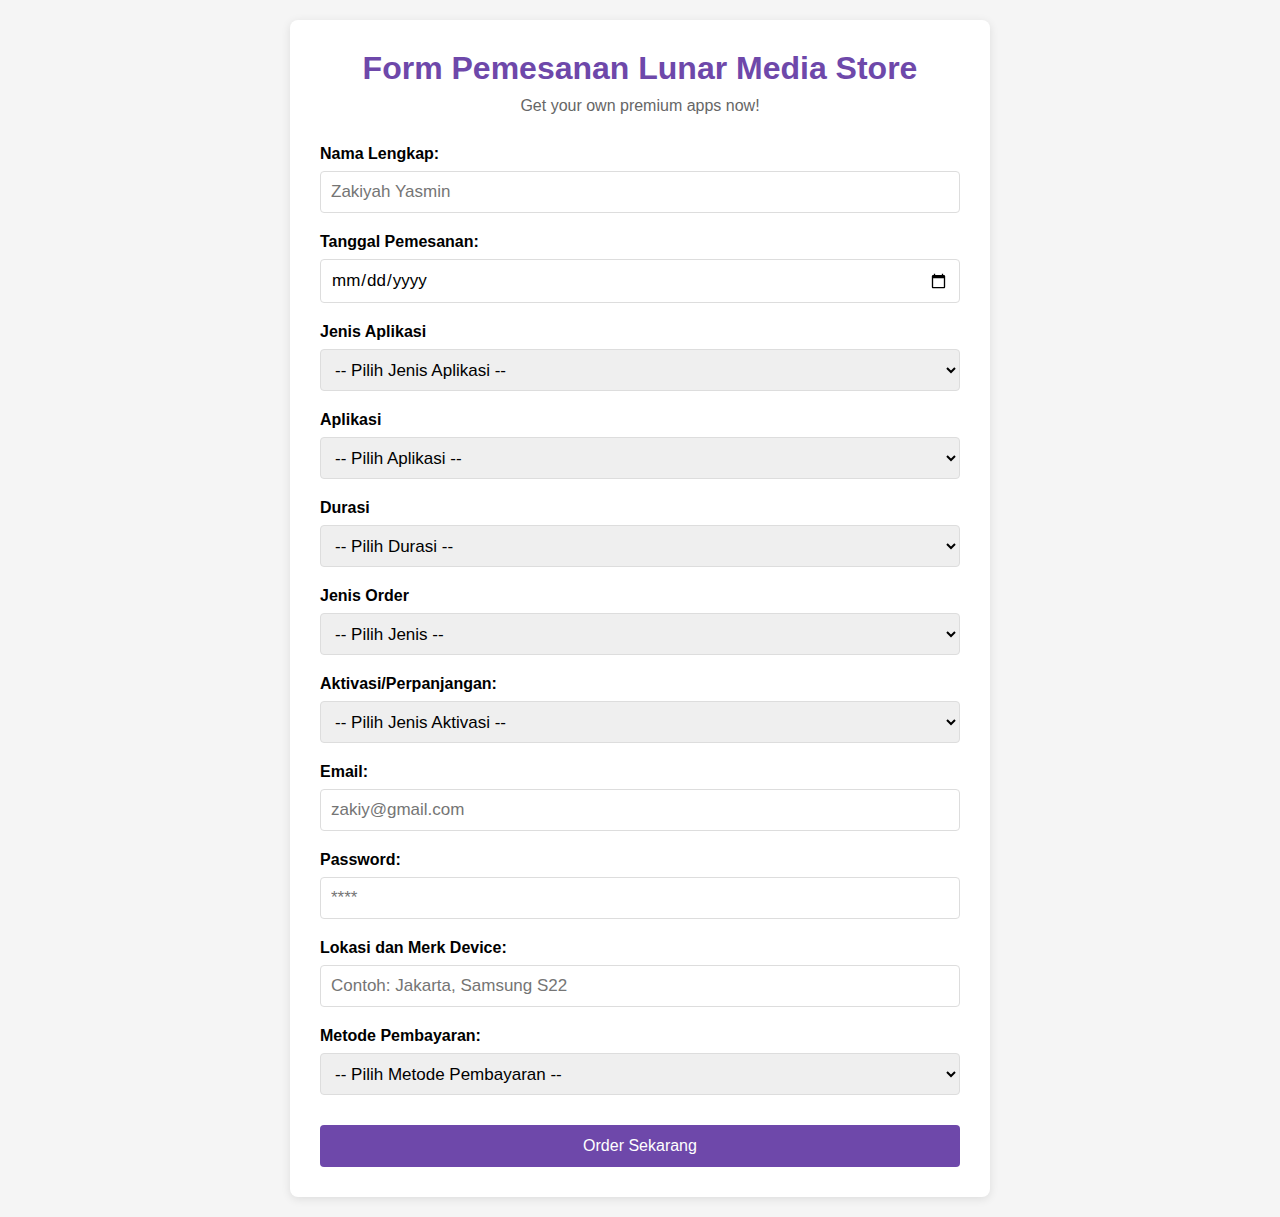
==== commit 77839c94: "Merge pull request #2 from Hafidzrdwn/dhandi099" ====
--- a/index.html
+++ b/index.html
@@ -28,8 +28,77 @@
         </div>
 
         <!-- KASI SELECT BOX LAGI (JENIS APLIKASI, APLIKASI, DURASI) -->
+        <div class="form-group">
+          <label for="jenisaplikasi">Jenis Aplikasi</label>
+          <select name="jenisaplikasi" id="jenisaplikasi" required>
+            <option value="">-- Pilih Jenis Aplikasi --</option>
+            <option value="editing">Editing Apps</option>
+            <option value="movie">Movie Apps</option>
+            <option value="listening">Music Apps</option>
+            <option value="education">Education Apps</option>
+            <option value="topup">Top Up Apps</option>
+          </select>
+        </div>
+
+        <div class="form-group">
+          <label for="aplikasi">Aplikasi</label>
+          <select name="aplikasi" id="aplikasi" required>
+            <option value="">-- Pilih Aplikasi --</option>
+            <option value=""></option>
+            <option value="">Canva</option>
+            <option value="">Capcut</option>
+            <option value="">Remini</option>
+            <option value="">VSCO</option>
+            <option value="">Alight Motion</option>
+            <option value="">PicsArt Gold</option>
+            <option value="">Netflix</option>
+            <option value="">Youtube Premium</option>
+            <option value="">Viu</option>
+            <option value="">Disney+ Hotstar</option>
+            <option value="">LokLok</option>
+            <option value="">Vidio Premier</option>
+            <option value="">WeTV</option>
+            <option value="">IQIYI</option>
+            <option value="">Bstation</option>
+            <option value="">Amazon Prime</option>
+            <option value="">HBO GO</option>
+            <option value="">Spotify</option>
+            <option value="">Apple Music</option>
+            <option value="">Chat GPT Pro</option>
+            <option value="">TUrnitin</option>
+            <option value="">Zoom Premium</option>
+            <option value="">Mobile Legend</option>
+          </select>
+        </div>
+
+        <div class="form-group">
+          <label for="durasi">Durasi</label>
+          <select name="durasi" id="durasi" required>
+            <option value="">-- Pilih Durasi --</option>
+            <option value="">1 Days</option>
+            <option value="">2 Days</option>
+            <option value="">3 Days</option>
+            <option value="">1 Week</option>
+            <option value="">1 Month</option>
+            <option value="">3 Month</option>
+            <option value="">1 Year</option>
+          </select>
+        </div>
 
         <!-- KASI SELECT BOX JUGA JENIS ORDER (SHAR,PRIV,FAM,IND) -->
+
+        <div class="form-group">
+          <label for="jenisorder">Jenis Order</label>
+          <select name="jenisorder" id="jenisorder" required>
+            <option value="">-- Pilih Jenis --</option>
+            <option value="">Private</option>
+            <option value="">Semi Private</option>
+            <option value="">1P1U</option>
+            <option value="">1P2U</option>
+            <option value="">Fam Plan</option>
+            <option value="">Ind Plan</option>
+          </select>
+        </div>
 
         <div class="form-group">
           <label for="aktivasi">Aktivasi/Perpanjangan:</label>
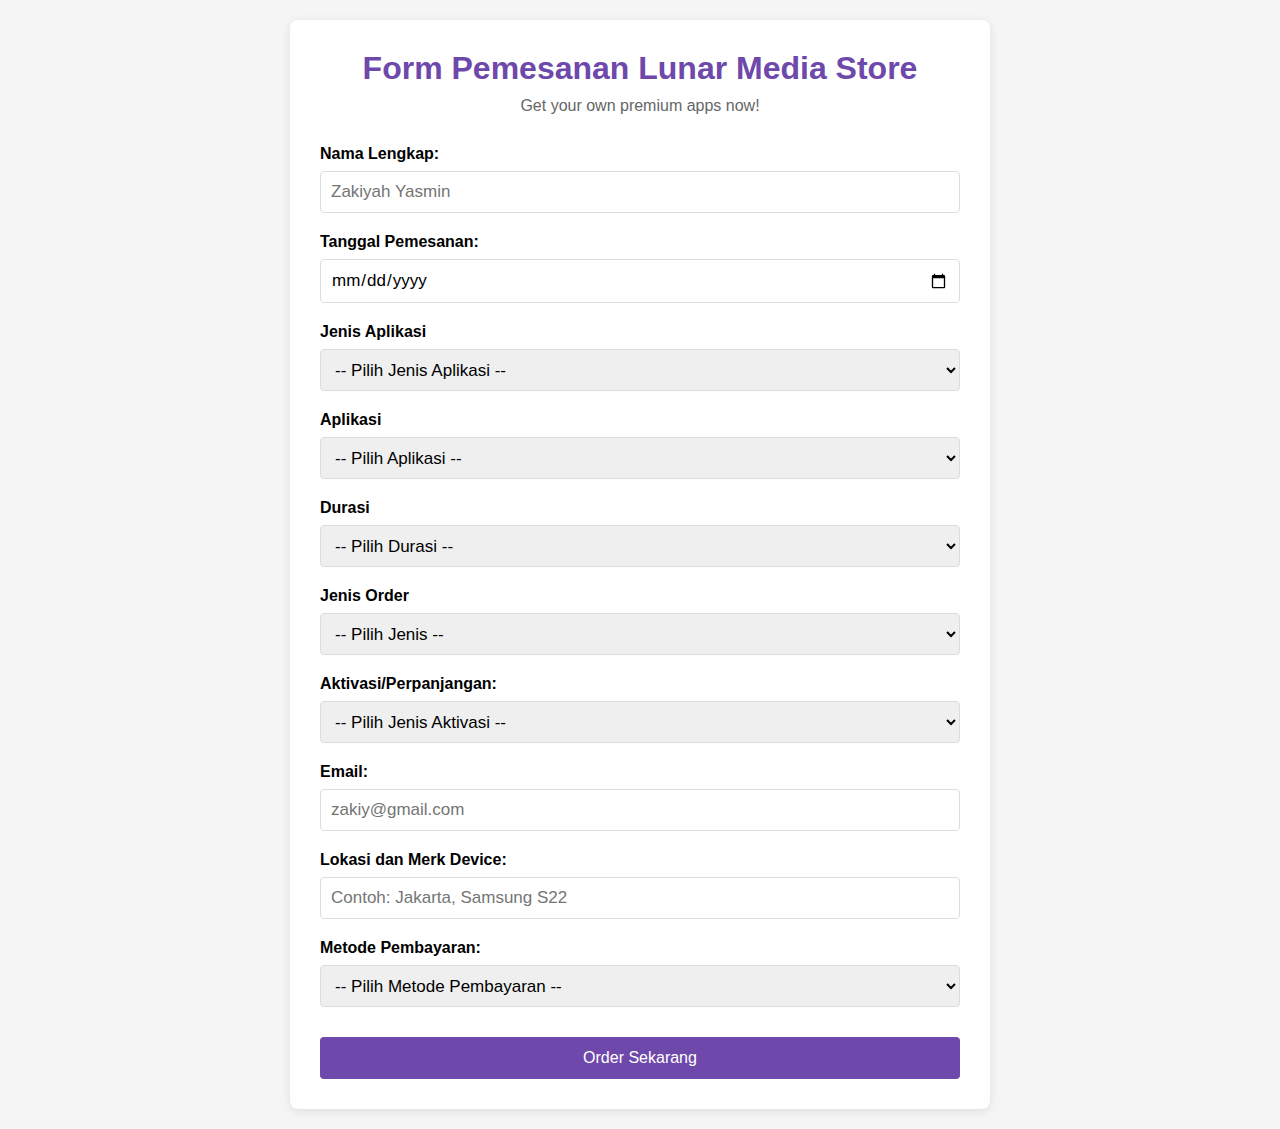
==== commit b7800dd5: "feat: delete password field" ====
--- a/index.html
+++ b/index.html
@@ -121,17 +121,6 @@
         </div>
 
         <div class="form-group">
-          <label for="password">Password:</label>
-          <input
-            type="password"
-            id="password"
-            name="password"
-            placeholder="****"
-            required
-          />
-        </div>
-
-        <div class="form-group">
           <label for="device">Lokasi dan Merk Device:</label>
           <input
             type="text"
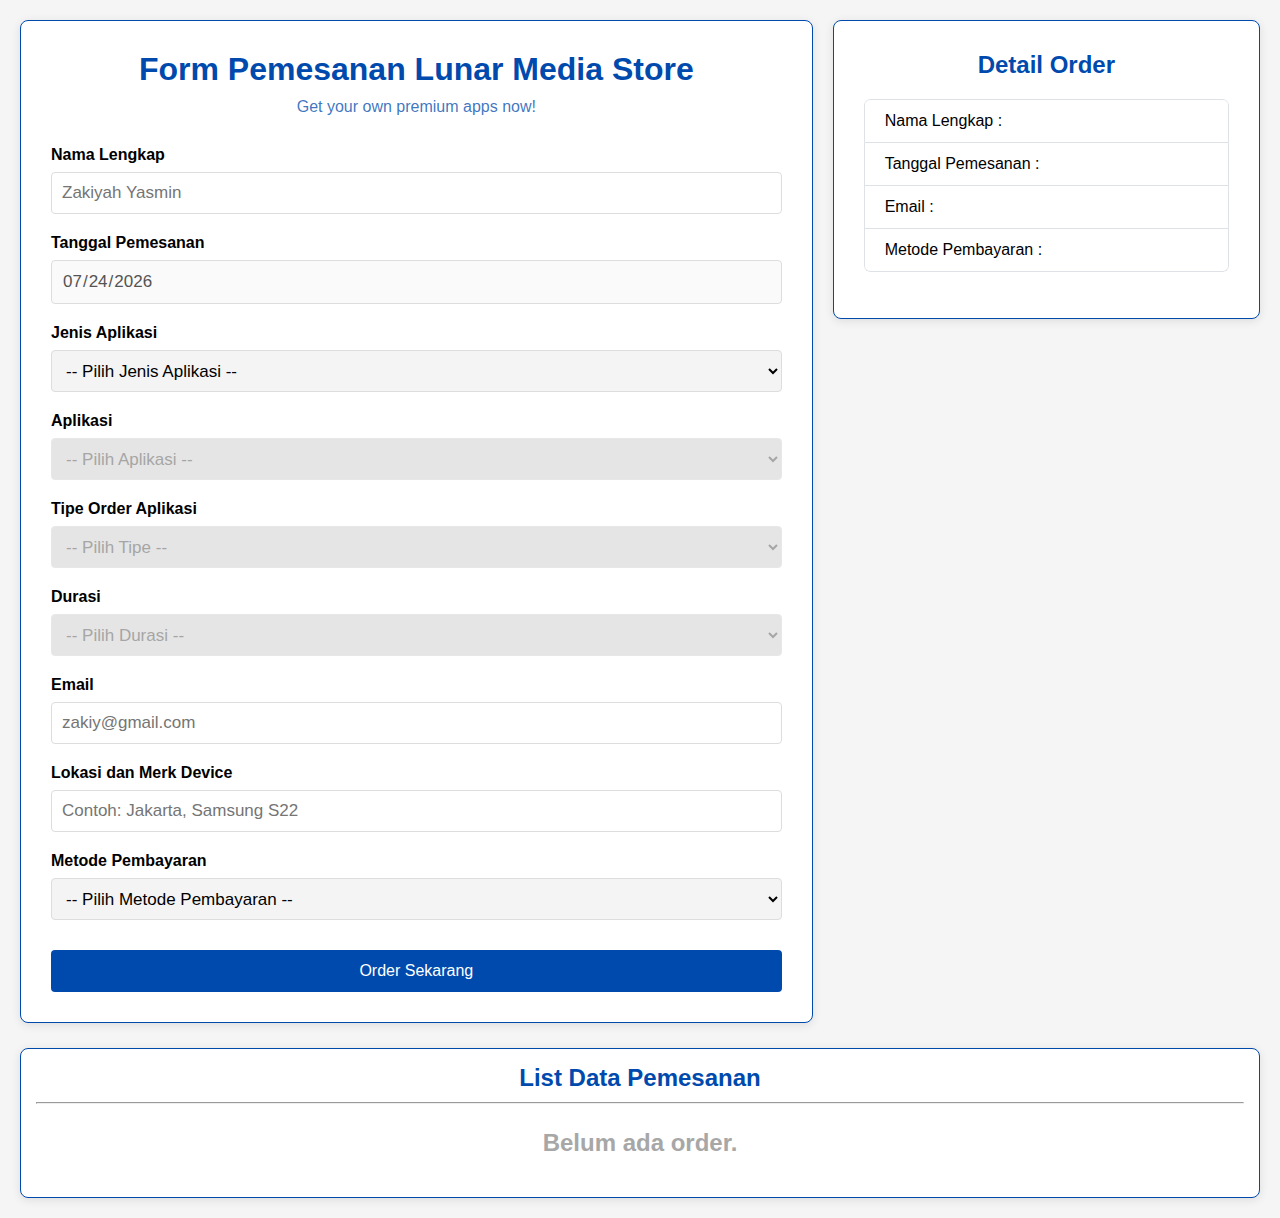
==== commit 0d294386: "feat: add chaining selectbox & product system" ====
--- a/index.html
+++ b/index.html
@@ -7,147 +7,131 @@
     <link rel="stylesheet" href="style.css" />
   </head>
   <body>
-    <div class="container">
-      <h1>Form Pemesanan Lunar Media Store</h1>
-      <p class="tagline">Get your own premium apps now!</p>
-      <form id="orderForm">
-        <div class="form-group">
-          <label for="nama">Nama Lengkap:</label>
-          <input
-            type="text"
-            id="nama"
-            name="nama"
-            placeholder="Zakiyah Yasmin"
-            required
-          />
-        </div>
+    <div id="container">
+      <div class="form-order">
+        <h1>Form Pemesanan Lunar Media Store</h1>
+        <p class="tagline">Get your own premium apps now!</p>
+        <form id="orderForm" autocomplete="off">
+          <div class="form-group">
+            <label for="nama">Nama Lengkap</label>
+            <input
+              type="text"
+              id="nama"
+              name="nama"
+              placeholder="Zakiyah Yasmin"
+              required
+            />
+          </div>
 
-        <div class="form-group">
-          <label for="tanggal">Tanggal Pemesanan:</label>
-          <input type="date" id="tanggal" name="tanggal" required />
-        </div>
+          <div class="form-group">
+            <label for="tanggal">Tanggal Pemesanan</label>
+            <input type="date" id="tanggal" name="tanggal" disabled />
+          </div>
 
-        <!-- KASI SELECT BOX LAGI (JENIS APLIKASI, APLIKASI, DURASI) -->
-        <div class="form-group">
-          <label for="jenisaplikasi">Jenis Aplikasi</label>
-          <select name="jenisaplikasi" id="jenisaplikasi" required>
-            <option value="">-- Pilih Jenis Aplikasi --</option>
-            <option value="editing">Editing Apps</option>
-            <option value="movie">Movie Apps</option>
-            <option value="listening">Music Apps</option>
-            <option value="education">Education Apps</option>
-            <option value="topup">Top Up Apps</option>
-          </select>
-        </div>
+          <div class="form-group">
+            <label for="jenisAplikasi">Jenis Aplikasi</label>
+            <select name="jenisaplikasi" id="jenisAplikasi">
+              <option value="">-- Pilih Jenis Aplikasi --</option>
+              <option value="editing">Editing Apps</option>
+              <option value="movie">Movie Apps</option>
+              <option value="listening">Listening Apps</option>
+              <option value="education">Education Apps</option>
+              <option value="topup">Top Up Game</option>
+            </select>
+          </div>
 
-        <div class="form-group">
-          <label for="aplikasi">Aplikasi</label>
-          <select name="aplikasi" id="aplikasi" required>
-            <option value="">-- Pilih Aplikasi --</option>
-            <option value=""></option>
-            <option value="">Canva</option>
-            <option value="">Capcut</option>
-            <option value="">Remini</option>
-            <option value="">VSCO</option>
-            <option value="">Alight Motion</option>
-            <option value="">PicsArt Gold</option>
-            <option value="">Netflix</option>
-            <option value="">Youtube Premium</option>
-            <option value="">Viu</option>
-            <option value="">Disney+ Hotstar</option>
-            <option value="">LokLok</option>
-            <option value="">Vidio Premier</option>
-            <option value="">WeTV</option>
-            <option value="">IQIYI</option>
-            <option value="">Bstation</option>
-            <option value="">Amazon Prime</option>
-            <option value="">HBO GO</option>
-            <option value="">Spotify</option>
-            <option value="">Apple Music</option>
-            <option value="">Chat GPT Pro</option>
-            <option value="">TUrnitin</option>
-            <option value="">Zoom Premium</option>
-            <option value="">Mobile Legend</option>
-          </select>
-        </div>
+          <div class="form-group">
+            <label for="aplikasi">Aplikasi</label>
+            <select name="aplikasi" id="aplikasi" disabled>
+              <option value="">-- Pilih Aplikasi --</option>
+            </select>
+          </div>
 
-        <div class="form-group">
-          <label for="durasi">Durasi</label>
-          <select name="durasi" id="durasi" required>
-            <option value="">-- Pilih Durasi --</option>
-            <option value="">1 Days</option>
-            <option value="">2 Days</option>
-            <option value="">3 Days</option>
-            <option value="">1 Week</option>
-            <option value="">1 Month</option>
-            <option value="">3 Month</option>
-            <option value="">1 Year</option>
-          </select>
-        </div>
+          <div class="form-group">
+            <label for="tipeOrder">Tipe Order Aplikasi</label>
+            <select name="tipeorder" id="tipeOrder" disabled>
+              <option value="">-- Pilih Tipe --</option>
+            </select>
+          </div>
 
-        <!-- KASI SELECT BOX JUGA JENIS ORDER (SHAR,PRIV,FAM,IND) -->
+          <div class="form-group">
+            <label for="durasi">Durasi</label>
+            <select name="durasi" id="durasi" disabled>
+              <option value="">-- Pilih Durasi --</option>
+            </select>
+          </div>
 
-        <div class="form-group">
-          <label for="jenisorder">Jenis Order</label>
-          <select name="jenisorder" id="jenisorder" required>
-            <option value="">-- Pilih Jenis --</option>
-            <option value="">Private</option>
-            <option value="">Semi Private</option>
-            <option value="">1P1U</option>
-            <option value="">1P2U</option>
-            <option value="">Fam Plan</option>
-            <option value="">Ind Plan</option>
-          </select>
-        </div>
+          <div class="form-group">
+            <label for="email">Email</label>
+            <input
+              type="email"
+              id="email"
+              name="email"
+              placeholder="zakiy@gmail.com"
+            />
+          </div>
 
-        <div class="form-group">
-          <label for="aktivasi">Aktivasi/Perpanjangan:</label>
-          <select id="aktivasi" name="aktivasi" required>
-            <option value="">-- Pilih Jenis Aktivasi --</option>
-            <option value="baru">Aktivasi Baru</option>
-            <option value="perpanjangan">Perpanjangan</option>
-          </select>
-        </div>
+          <div class="form-group">
+            <label for="device">Lokasi dan Merk Device</label>
+            <input
+              type="text"
+              id="device"
+              name="device"
+              placeholder="Contoh: Jakarta, Samsung S22"
+            />
+          </div>
 
-        <div class="form-group">
-          <label for="email">Email:</label>
-          <input
-            type="email"
-            id="email"
-            name="email"
-            placeholder="zakiy@gmail.com"
-            required
-          />
-        </div>
+          <div class="form-group">
+            <label for="payment">Metode Pembayaran</label>
+            <select id="payment" name="payment">
+              <option value="">-- Pilih Metode Pembayaran --</option>
+              <option value="qris">QRIS</option>
+              <option value="dana">DANA - +6282234171488 a.n. Z</option>
+              <option value="shopeepay">
+                SHOPEEPAY - +6282234171488 a.n. Z
+              </option>
+              <option value="ovo">OVO (+1k) - +6282234171488 a.n. Z</option>
+              <option value="bni">BANK BNI - 1787281307 a.n. Z</option>
+              <option value="jagosyariah">
+                BANK JAGO Syariah - 503273818564 a.n. Z
+              </option>
+            </select>
+          </div>
 
-        <div class="form-group">
-          <label for="device">Lokasi dan Merk Device:</label>
-          <input
-            type="text"
-            id="device"
-            name="device"
-            placeholder="Contoh: Jakarta, Samsung S22"
-            required
-          />
-        </div>
+          <button type="submit" class="submit-btn">Order Sekarang</button>
+        </form>
+      </div>
+      <div class="detail-order">
+        <h2>Detail Order</h2>
 
-        <div class="form-group">
-          <label for="payment">Metode Pembayaran:</label>
-          <select id="payment" name="payment" required>
-            <option value="">-- Pilih Metode Pembayaran --</option>
-            <option value="bca">Transfer BCA</option>
-            <option value="bni">Transfer BNI</option>
-            <option value="mandiri">Transfer Mandiri</option>
-            <option value="bri">Transfer BRI</option>
-            <option value="gopay">GoPay</option>
-            <option value="ovo">OVO</option>
-            <option value="dana">DANA</option>
-            <option value="shopeepay">ShopeePay</option>
-          </select>
-        </div>
+        <ul class="list-group">
+          <li class="list-group-item">Nama Lengkap :</li>
+          <li class="list-group-item">Tanggal Pemesanan :</li>
+          <li class="list-group-item">Email :</li>
+          <li class="list-group-item">Metode Pembayaran :</li>
+        </ul>
+      </div>
+    </div>
 
-        <button type="submit" class="submit-btn">Order Sekarang</button>
-      </form>
+    <div class="data-table">
+      <h2>List Data Pemesanan</h2>
+      <hr />
+      <!-- <table>
+        <thead>
+          <tr>
+            <th>Nama</th>
+            <th>Tanggal</th>
+            <th>Aktivasi</th>
+            <th>Email</th>
+            <th>Pembayaran</th>
+          </tr>
+        </thead>
+        <tbody id="dataBody"></tbody>
+      </table> -->
+
+      <h2 class="order-empty">Belum ada order.</h2>
     </div>
+
+    <script type="module" src="script.js"></script>
   </body>
 </html>
--- a/style.css
+++ b/style.css
@@ -1,107 +1,203 @@
- * {
+:root {
+  --primary-color: #004aad;
+  --secondary-color: #004badc4;
+}
+
+* {
    margin: 0;
    padding: 0;
    box-sizing: border-box;
    font-family: "Segoe UI", Tahoma, Geneva, Verdana, sans-serif;
- }
-
- body {
-   background-color: #f5f5f5;
-   padding: 20px;
- }
-
- .container {
-   max-width: 700px;
-   margin: 0 auto;
-   background-color: white;
-   padding: 30px;
-   border-radius: 8px;
-   box-shadow: 0 2px 10px rgba(0, 0, 0, 0.1);
- }
-
- h1 {
-   text-align: center;
-   margin-bottom: 10px;
-   color: #6e48aa;
- }
-
- .tagline {
-   text-align: center;
-   margin-bottom: 30px;
-   color: #666;
- }
-
- .form-group {
-   margin-bottom: 20px;
- }
-
- label {
-   display: block;
-   margin-bottom: 8px;
-   font-weight: bold;
- }
-
- .category-select {
-   margin-bottom: 25px;
- }
-
- .category-select label {
-   margin-bottom: 15px;
-   font-size: 18px;
-   color: #6e48aa;
- }
-
- input,
- select,
- textarea {
-   width: 100%;
-   padding: 10px;
-   border: 1px solid #ddd;
-   border-radius: 4px;
-   font-size: 17px;
-   transition: all 0.3s;
- }
-
- input:focus,
- select:focus,
- textarea:focus {
-    outline: none;
-    border-color: #6e48aa;
- }
-
- select {
-   height: 42px;
- }
-
- .submit-btn {
-   background-color: #6e48aa;
-   color: white;
-   border: none;
-   padding: 12px 20px;
-   font-size: 16px;
-   border-radius: 4px;
-   cursor: pointer;
-   width: 100%;
-   margin-top: 10px;
- }
-
- .submit-btn:hover {
-   background-color: #9d50bb;
- }
-
- .hidden {
-   display: none;
- }
-
- .app-section {
-   padding: 15px;
-   background-color: #f9f9f9;
-   border-radius: 6px;
-   margin-bottom: 25px;
-   border-left: 4px solid #6e48aa;
- }
-
- .app-section h3 {
-   margin-bottom: 15px;
-   color: #6e48aa;
- }+}
+
+body {
+  background-color: #f5f5f5;
+  padding: 20px;
+}
+
+#container {
+  max-width: 100%;
+  display: flex;
+  gap: 20px;
+  justify-content: center;
+  align-items: flex-start;
+}
+
+.form-order, .detail-order, .data-table {
+  background-color: white;
+  padding: 30px;
+  border-radius: 8px;
+  box-shadow: 0 2px 10px rgba(0, 0, 0, 0.1);
+  border: 1px solid var(--primary-color);
+}
+
+.form-order {
+  flex: 2;
+}
+.detail-order {
+  flex: 1;
+}
+
+h1, h2 {
+  text-align: center;
+  margin-bottom: 10px;
+  color: var(--primary-color);
+}
+
+.tagline {
+  text-align: center;
+  margin-bottom: 30px;
+  color: var(--secondary-color);
+}
+
+.form-group {
+  margin-bottom: 20px;
+}
+
+label {
+  display: block;
+  margin-bottom: 8px;
+  font-weight: bold;
+}
+
+.category-select {
+  margin-bottom: 25px;
+}
+
+.category-select label {
+  margin-bottom: 15px;
+  font-size: 18px;
+  color: #6e48aa;
+}
+
+input,
+select,
+textarea {
+  width: 100%;
+  padding: 10px;
+  border: 1px solid #ddd;
+  border-radius: 4px;
+  font-size: 17px;
+  transition: all 0.3s;
+}
+
+input:focus,
+select:focus,
+textarea:focus {
+  outline: none;
+  border-color: var(--primary-color);
+}
+
+select {
+  height: 42px;
+  background-color: rgb(244, 244, 244);
+}
+
+select:disabled {
+  background-color: rgb(219, 219, 219);
+  cursor: not-allowed;
+}
+
+.submit-btn {
+  background-color: #004aad;
+  color: white;
+  border: none;
+  padding: 12px 20px;
+  font-size: 16px;
+  border-radius: 4px;
+  cursor: pointer;
+  width: 100%;
+  margin-top: 10px;
+  transition: all .3s;
+}
+
+.submit-btn:hover {
+  background-color: #003a85;
+}
+
+.hidden {
+  display: none;
+}
+
+.app-section {
+  padding: 15px;
+  background-color: #f9f9f9;
+  border-radius: 6px;
+  margin-bottom: 25px;
+  border-left: 4px solid #6e48aa;
+}
+
+.app-section h3 {
+  margin-bottom: 15px;
+  color: #6e48aa;
+}
+
+.list-group {
+  display: flex;
+  flex-direction: column;
+  padding-left: 0;
+  margin-top: 20px;
+  margin-bottom: 1rem;
+  border-radius: 0.375rem;
+  overflow: hidden;
+}
+
+.list-group-item {
+  position: relative;
+  display: block;
+  padding: 0.75rem 1.25rem;
+  background-color: #fff;
+  border: 1px solid #dee2e6;
+}
+
+.list-group-item:first-child {
+  border-top-left-radius: 0.375rem;
+  border-top-right-radius: 0.375rem;
+}
+
+.list-group-item:last-child {
+  border-bottom-left-radius: 0.375rem;
+  border-bottom-right-radius: 0.375rem;
+}
+
+.list-group-item:hover {
+  background-color: #f8f9fa;
+}
+
+.list-group-item:not(:first-child) {
+  border-top-width: 0;
+}
+
+.data-table {
+  margin-top: 25px;
+  padding: 15px;
+}
+
+.data-table > hr {
+  color: var(--primary-color);
+}
+
+table {
+  width: 100%;
+  border-collapse: collapse;
+  margin-top: 20px;
+}
+
+th,
+td {
+  border: 1px solid #ddd;
+  padding: 8px;
+  text-align: left;
+}
+
+th {
+  background-color: #6e48aa;
+  color: white;
+}
+
+h2.order-empty {
+  font-weight: 600;
+  text-align: center;
+  color: #a7a7a7;
+  margin: 25px 0;
+}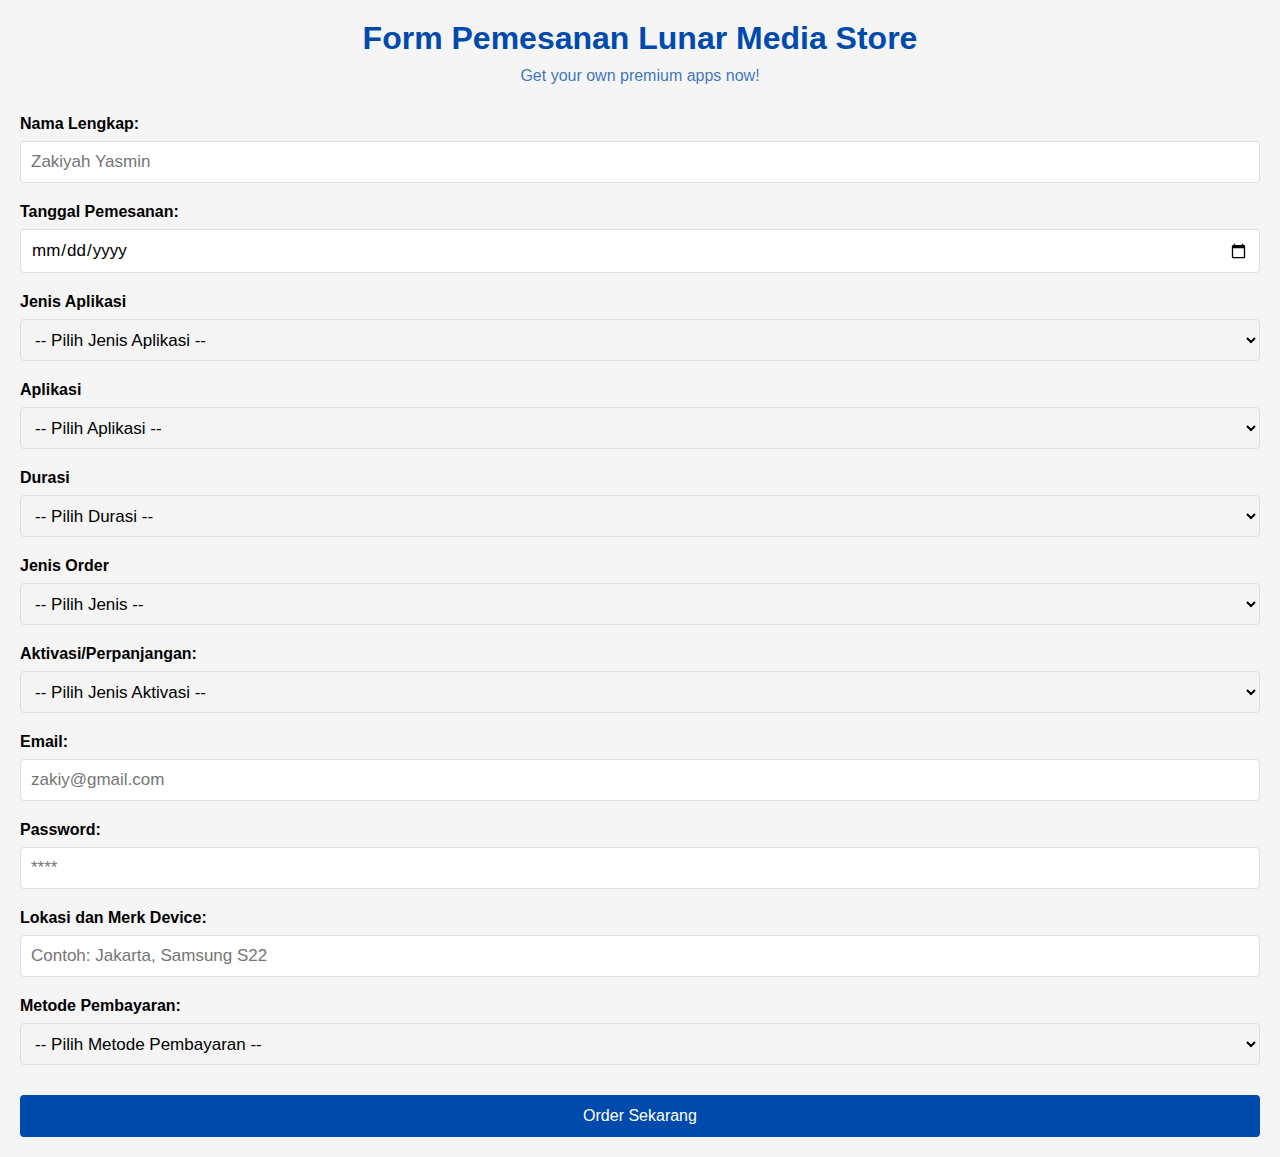
==== commit 67096f18: "update nambah select box" ====
--- a/index.html
+++ b/index.html
@@ -7,131 +7,158 @@
     <link rel="stylesheet" href="style.css" />
   </head>
   <body>
-    <div id="container">
-      <div class="form-order">
-        <h1>Form Pemesanan Lunar Media Store</h1>
-        <p class="tagline">Get your own premium apps now!</p>
-        <form id="orderForm" autocomplete="off">
-          <div class="form-group">
-            <label for="nama">Nama Lengkap</label>
-            <input
-              type="text"
-              id="nama"
-              name="nama"
-              placeholder="Zakiyah Yasmin"
-              required
-            />
-          </div>
+    <div class="container">
+      <h1>Form Pemesanan Lunar Media Store</h1>
+      <p class="tagline">Get your own premium apps now!</p>
+      <form id="orderForm">
+        <div class="form-group">
+          <label for="nama">Nama Lengkap:</label>
+          <input
+            type="text"
+            id="nama"
+            name="nama"
+            placeholder="Zakiyah Yasmin"
+            required
+          />
+        </div>
 
-          <div class="form-group">
-            <label for="tanggal">Tanggal Pemesanan</label>
-            <input type="date" id="tanggal" name="tanggal" disabled />
-          </div>
+        <div class="form-group">
+          <label for="tanggal">Tanggal Pemesanan:</label>
+          <input type="date" id="tanggal" name="tanggal" required />
+        </div>
 
-          <div class="form-group">
-            <label for="jenisAplikasi">Jenis Aplikasi</label>
-            <select name="jenisaplikasi" id="jenisAplikasi">
-              <option value="">-- Pilih Jenis Aplikasi --</option>
-              <option value="editing">Editing Apps</option>
-              <option value="movie">Movie Apps</option>
-              <option value="listening">Listening Apps</option>
-              <option value="education">Education Apps</option>
-              <option value="topup">Top Up Game</option>
-            </select>
-          </div>
+        <!-- KASI SELECT BOX LAGI (JENIS APLIKASI, APLIKASI, DURASI) -->
+        <div class="form-group">
+          <label for="jenisaplikasi">Jenis Aplikasi</label>
+          <select name="jenisaplikasi" id="jenisaplikasi" required>
+            <option value="">-- Pilih Jenis Aplikasi --</option>
+            <option value="editing">Editing Apps</option>
+            <option value="movie">Movie Apps</option>
+            <option value="listening">Music Apps</option>
+            <option value="education">Education Apps</option>
+            <option value="topup">Top Up Apps</option>
+          </select>
+        </div>
 
-          <div class="form-group">
-            <label for="aplikasi">Aplikasi</label>
-            <select name="aplikasi" id="aplikasi" disabled>
-              <option value="">-- Pilih Aplikasi --</option>
-            </select>
-          </div>
+        <div class="form-group">
+          <label for="aplikasi">Aplikasi</label>
+          <select name="aplikasi" id="aplikasi" required>
+            <option value="">-- Pilih Aplikasi --</option>
+            <option value=""></option>
+            <option value="">Canva</option>
+            <option value="">Capcut</option>
+            <option value="">Remini</option>
+            <option value="">VSCO</option>
+            <option value="">Alight Motion</option>
+            <option value="">PicsArt Gold</option>
+            <option value="">Netflix</option>
+            <option value="">Youtube Premium</option>
+            <option value="">Viu</option>
+            <option value="">Disney+ Hotstar</option>
+            <option value="">LokLok</option>
+            <option value="">Vidio Premier</option>
+            <option value="">WeTV</option>
+            <option value="">IQIYI</option>
+            <option value="">Bstation</option>
+            <option value="">Amazon Prime</option>
+            <option value="">HBO GO</option>
+            <option value="">Spotify</option>
+            <option value="">Apple Music</option>
+            <option value="">Chat GPT Pro</option>
+            <option value="">TUrnitin</option>
+            <option value="">Zoom Premium</option>
+            <option value="">Mobile Legend</option>
+          </select>
+        </div>
 
-          <div class="form-group">
-            <label for="tipeOrder">Tipe Order Aplikasi</label>
-            <select name="tipeorder" id="tipeOrder" disabled>
-              <option value="">-- Pilih Tipe --</option>
-            </select>
-          </div>
+        <div class="form-group">
+          <label for="durasi">Durasi</label>
+          <select name="durasi" id="durasi" required>
+            <option value="">-- Pilih Durasi --</option>
+            <option value="">1 Days</option>
+            <option value="">2 Days</option>
+            <option value="">3 Days</option>
+            <option value="">1 Week</option>
+            <option value="">1 Month</option>
+            <option value="">3 Month</option>
+            <option value="">1 Year</option>
+          </select>
+        </div>
 
-          <div class="form-group">
-            <label for="durasi">Durasi</label>
-            <select name="durasi" id="durasi" disabled>
-              <option value="">-- Pilih Durasi --</option>
-            </select>
-          </div>
+        <!-- KASI SELECT BOX JUGA JENIS ORDER (SHAR,PRIV,FAM,IND) -->
 
-          <div class="form-group">
-            <label for="email">Email</label>
-            <input
-              type="email"
-              id="email"
-              name="email"
-              placeholder="zakiy@gmail.com"
-            />
-          </div>
+        <div class="form-group">
+          <label for="jenisorder">Jenis Order</label>
+          <select name="jenisorder" id="jenisorder" required>
+            <option value="">-- Pilih Jenis --</option>
+            <option value="">Private</option>
+            <option value="">Semi Private</option>
+            <option value="">1P1U</option>
+            <option value="">1P2U</option>
+            <option value="">Fam Plan</option>
+            <option value="">Ind Plan</option>
+          </select>
+        </div>
 
-          <div class="form-group">
-            <label for="device">Lokasi dan Merk Device</label>
-            <input
-              type="text"
-              id="device"
-              name="device"
-              placeholder="Contoh: Jakarta, Samsung S22"
-            />
-          </div>
+        <div class="form-group">
+          <label for="aktivasi">Aktivasi/Perpanjangan:</label>
+          <select id="aktivasi" name="aktivasi" required>
+            <option value="">-- Pilih Jenis Aktivasi --</option>
+            <option value="baru">Aktivasi Baru</option>
+            <option value="perpanjangan">Perpanjangan</option>
+          </select>
+        </div>
 
-          <div class="form-group">
-            <label for="payment">Metode Pembayaran</label>
-            <select id="payment" name="payment">
-              <option value="">-- Pilih Metode Pembayaran --</option>
-              <option value="qris">QRIS</option>
-              <option value="dana">DANA - +6282234171488 a.n. Z</option>
-              <option value="shopeepay">
-                SHOPEEPAY - +6282234171488 a.n. Z
-              </option>
-              <option value="ovo">OVO (+1k) - +6282234171488 a.n. Z</option>
-              <option value="bni">BANK BNI - 1787281307 a.n. Z</option>
-              <option value="jagosyariah">
-                BANK JAGO Syariah - 503273818564 a.n. Z
-              </option>
-            </select>
-          </div>
+        <div class="form-group">
+          <label for="email">Email:</label>
+          <input
+            type="email"
+            id="email"
+            name="email"
+            placeholder="zakiy@gmail.com"
+            required
+          />
+        </div>
 
-          <button type="submit" class="submit-btn">Order Sekarang</button>
-        </form>
-      </div>
-      <div class="detail-order">
-        <h2>Detail Order</h2>
+        <div class="form-group">
+          <label for="password">Password:</label>
+          <input
+            type="password"
+            id="password"
+            name="password"
+            placeholder="****"
+            required
+          />
+        </div>
 
-        <ul class="list-group">
-          <li class="list-group-item">Nama Lengkap :</li>
-          <li class="list-group-item">Tanggal Pemesanan :</li>
-          <li class="list-group-item">Email :</li>
-          <li class="list-group-item">Metode Pembayaran :</li>
-        </ul>
-      </div>
+        <div class="form-group">
+          <label for="device">Lokasi dan Merk Device:</label>
+          <input
+            type="text"
+            id="device"
+            name="device"
+            placeholder="Contoh: Jakarta, Samsung S22"
+            required
+          />
+        </div>
+
+        <div class="form-group">
+          <label for="payment">Metode Pembayaran:</label>
+          <select id="payment" name="payment" required>
+            <option value="">-- Pilih Metode Pembayaran --</option>
+            <option value="bca">Transfer BCA</option>
+            <option value="bni">Transfer BNI</option>
+            <option value="mandiri">Transfer Mandiri</option>
+            <option value="bri">Transfer BRI</option>
+            <option value="gopay">GoPay</option>
+            <option value="ovo">OVO</option>
+            <option value="dana">DANA</option>
+            <option value="shopeepay">ShopeePay</option>
+          </select>
+        </div>
+
+        <button type="submit" class="submit-btn">Order Sekarang</button>
+      </form>
     </div>
-
-    <div class="data-table">
-      <h2>List Data Pemesanan</h2>
-      <hr />
-      <!-- <table>
-        <thead>
-          <tr>
-            <th>Nama</th>
-            <th>Tanggal</th>
-            <th>Aktivasi</th>
-            <th>Email</th>
-            <th>Pembayaran</th>
-          </tr>
-        </thead>
-        <tbody id="dataBody"></tbody>
-      </table> -->
-
-      <h2 class="order-empty">Belum ada order.</h2>
-    </div>
-
-    <script type="module" src="script.js"></script>
   </body>
 </html>
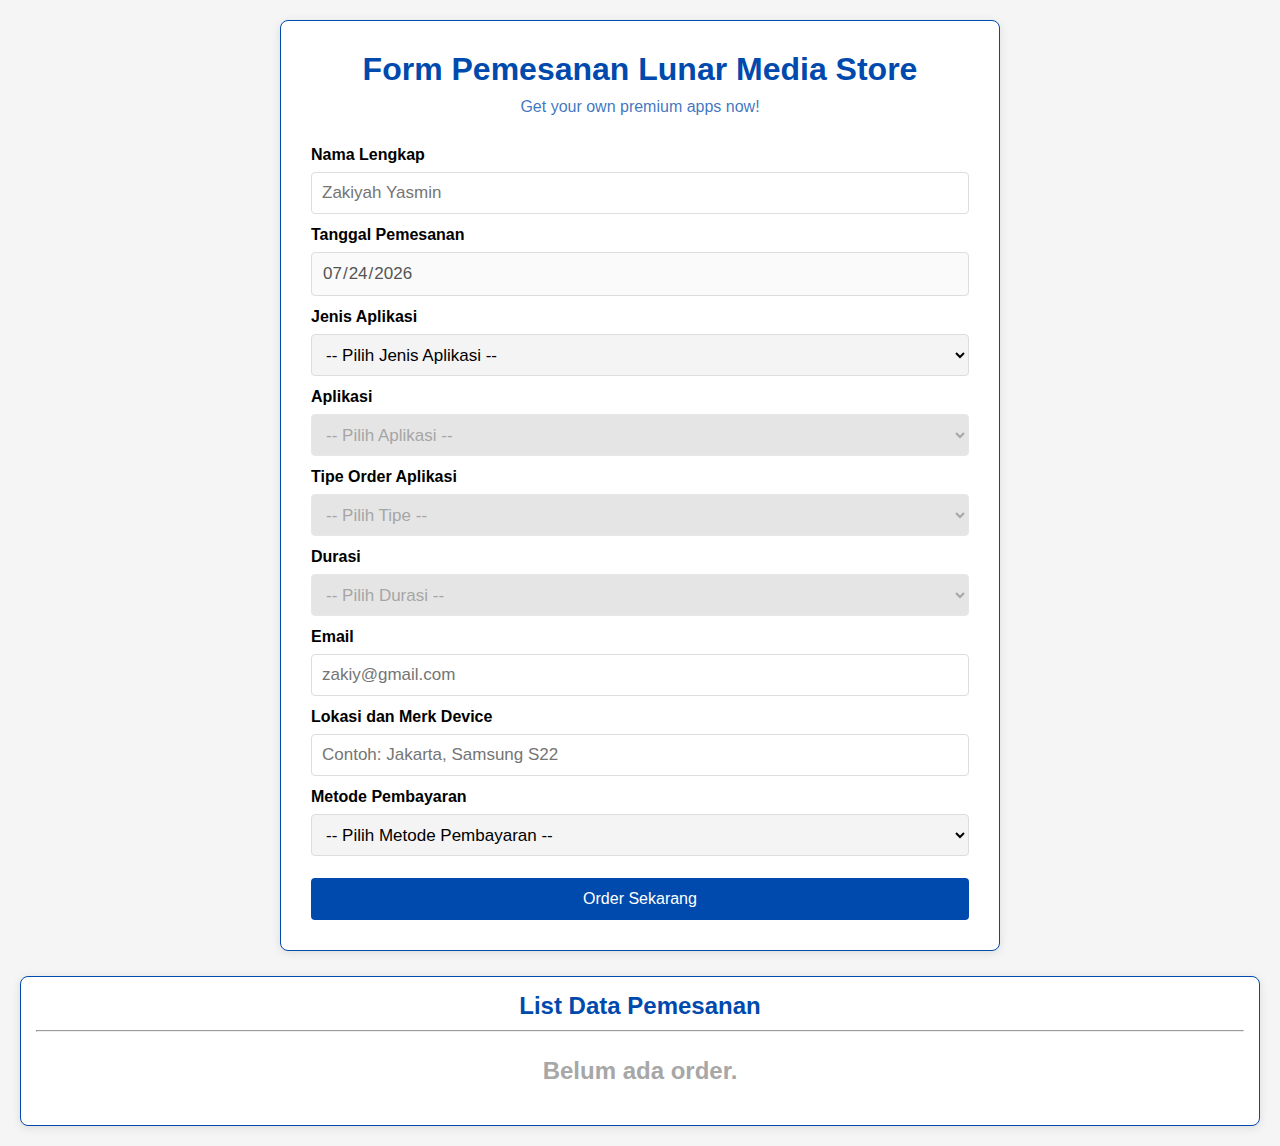
==== commit 5e8dfc62: "feat: add CRUD systems and master table" ====
--- a/index.html
+++ b/index.html
@@ -7,158 +7,134 @@
     <link rel="stylesheet" href="style.css" />
   </head>
   <body>
-    <div class="container">
+    <div class="form-order">
       <h1>Form Pemesanan Lunar Media Store</h1>
       <p class="tagline">Get your own premium apps now!</p>
-      <form id="orderForm">
+      <form id="orderForm" autocomplete="off">
         <div class="form-group">
-          <label for="nama">Nama Lengkap:</label>
+          <label for="nama">Nama Lengkap</label>
           <input
             type="text"
             id="nama"
             name="nama"
             placeholder="Zakiyah Yasmin"
-            required
           />
+          <p class="error-text"></p>
         </div>
 
         <div class="form-group">
-          <label for="tanggal">Tanggal Pemesanan:</label>
-          <input type="date" id="tanggal" name="tanggal" required />
+          <label for="tanggal">Tanggal Pemesanan</label>
+          <input type="date" id="tanggal" name="tanggal" disabled />
+          <p class="error-text"></p>
         </div>
 
-        <!-- KASI SELECT BOX LAGI (JENIS APLIKASI, APLIKASI, DURASI) -->
         <div class="form-group">
-          <label for="jenisaplikasi">Jenis Aplikasi</label>
-          <select name="jenisaplikasi" id="jenisaplikasi" required>
+          <label for="jenisAplikasi">Jenis Aplikasi</label>
+          <select name="jenisaplikasi" id="jenisAplikasi">
             <option value="">-- Pilih Jenis Aplikasi --</option>
             <option value="editing">Editing Apps</option>
             <option value="movie">Movie Apps</option>
-            <option value="listening">Music Apps</option>
+            <option value="listening">Listening Apps</option>
             <option value="education">Education Apps</option>
-            <option value="topup">Top Up Apps</option>
+            <option value="topup">Top Up Game</option>
           </select>
+          <p class="error-text"></p>
         </div>
 
         <div class="form-group">
           <label for="aplikasi">Aplikasi</label>
-          <select name="aplikasi" id="aplikasi" required>
+          <select name="aplikasi" id="aplikasi" disabled>
             <option value="">-- Pilih Aplikasi --</option>
-            <option value=""></option>
-            <option value="">Canva</option>
-            <option value="">Capcut</option>
-            <option value="">Remini</option>
-            <option value="">VSCO</option>
-            <option value="">Alight Motion</option>
-            <option value="">PicsArt Gold</option>
-            <option value="">Netflix</option>
-            <option value="">Youtube Premium</option>
-            <option value="">Viu</option>
-            <option value="">Disney+ Hotstar</option>
-            <option value="">LokLok</option>
-            <option value="">Vidio Premier</option>
-            <option value="">WeTV</option>
-            <option value="">IQIYI</option>
-            <option value="">Bstation</option>
-            <option value="">Amazon Prime</option>
-            <option value="">HBO GO</option>
-            <option value="">Spotify</option>
-            <option value="">Apple Music</option>
-            <option value="">Chat GPT Pro</option>
-            <option value="">TUrnitin</option>
-            <option value="">Zoom Premium</option>
-            <option value="">Mobile Legend</option>
           </select>
+          <p class="error-text"></p>
+        </div>
+
+        <div class="form-group">
+          <label for="tipeOrder">Tipe Order Aplikasi</label>
+          <select name="tipeorder" id="tipeOrder" disabled>
+            <option value="">-- Pilih Tipe --</option>
+          </select>
+          <p class="error-text"></p>
         </div>
 
         <div class="form-group">
           <label for="durasi">Durasi</label>
-          <select name="durasi" id="durasi" required>
+          <select name="durasi" id="durasi" disabled>
             <option value="">-- Pilih Durasi --</option>
-            <option value="">1 Days</option>
-            <option value="">2 Days</option>
-            <option value="">3 Days</option>
-            <option value="">1 Week</option>
-            <option value="">1 Month</option>
-            <option value="">3 Month</option>
-            <option value="">1 Year</option>
           </select>
-        </div>
-
-        <!-- KASI SELECT BOX JUGA JENIS ORDER (SHAR,PRIV,FAM,IND) -->
-
-        <div class="form-group">
-          <label for="jenisorder">Jenis Order</label>
-          <select name="jenisorder" id="jenisorder" required>
-            <option value="">-- Pilih Jenis --</option>
-            <option value="">Private</option>
-            <option value="">Semi Private</option>
-            <option value="">1P1U</option>
-            <option value="">1P2U</option>
-            <option value="">Fam Plan</option>
-            <option value="">Ind Plan</option>
-          </select>
+          <p class="error-text"></p>
         </div>
 
         <div class="form-group">
-          <label for="aktivasi">Aktivasi/Perpanjangan:</label>
-          <select id="aktivasi" name="aktivasi" required>
-            <option value="">-- Pilih Jenis Aktivasi --</option>
-            <option value="baru">Aktivasi Baru</option>
-            <option value="perpanjangan">Perpanjangan</option>
-          </select>
-        </div>
-
-        <div class="form-group">
-          <label for="email">Email:</label>
+          <label for="email">Email</label>
           <input
             type="email"
             id="email"
             name="email"
             placeholder="zakiy@gmail.com"
-            required
           />
+          <p class="error-text"></p>
         </div>
 
         <div class="form-group">
-          <label for="password">Password:</label>
-          <input
-            type="password"
-            id="password"
-            name="password"
-            placeholder="****"
-            required
-          />
-        </div>
-
-        <div class="form-group">
-          <label for="device">Lokasi dan Merk Device:</label>
+          <label for="device">Lokasi dan Merk Device</label>
           <input
             type="text"
             id="device"
             name="device"
             placeholder="Contoh: Jakarta, Samsung S22"
-            required
           />
+          <p class="error-text"></p>
         </div>
 
         <div class="form-group">
-          <label for="payment">Metode Pembayaran:</label>
-          <select id="payment" name="payment" required>
+          <label for="payment">Metode Pembayaran</label>
+          <select id="payment" name="payment">
             <option value="">-- Pilih Metode Pembayaran --</option>
-            <option value="bca">Transfer BCA</option>
-            <option value="bni">Transfer BNI</option>
-            <option value="mandiri">Transfer Mandiri</option>
-            <option value="bri">Transfer BRI</option>
-            <option value="gopay">GoPay</option>
-            <option value="ovo">OVO</option>
-            <option value="dana">DANA</option>
-            <option value="shopeepay">ShopeePay</option>
+            <option value="qris">QRIS</option>
+            <option value="dana">DANA - +6282234171488 a.n. Z</option>
+            <option value="shopeepay">SHOPEEPAY - +6282234171488 a.n. Z</option>
+            <option value="ovo">OVO (+1k) - +6282234171488 a.n. Z</option>
+            <option value="bni">BANK BNI - 1787281307 a.n. Z</option>
+            <option value="jagosyariah">
+              BANK JAGO Syariah - 503273818564 a.n. Z
+            </option>
           </select>
+          <p class="error-text"></p>
         </div>
 
-        <button type="submit" class="submit-btn">Order Sekarang</button>
+        <button type="submit" class="submit-btn" id="btnSubmit">
+          Order Sekarang
+        </button>
       </form>
     </div>
+
+    <div class="data-table">
+      <h2>List Data Pemesanan</h2>
+      <hr />
+      <table id="orderTable">
+        <thead>
+          <tr>
+            <th>Nama Lengkap</th>
+            <th>Tanggal Pemesanan</th>
+            <th>Jenis Aplikasi</th>
+            <th>Nama Aplikasi</th>
+            <th>Tipe Order Aplikasi</th>
+            <th>Durasi</th>
+            <th>Harga</th>
+            <th>Email</th>
+            <th>Lokasi & Merk Device</th>
+            <th>Metode Pembayaran</th>
+            <th>Action</th>
+          </tr>
+        </thead>
+        <tbody id="dataBody"></tbody>
+      </table>
+
+      <h2 class="order-empty">Belum ada order.</h2>
+    </div>
+
+    <script type="module" src="forms.js"></script>
+    <script type="module" src="script.js"></script>
   </body>
 </html>
--- a/style.css
+++ b/style.css
@@ -15,15 +15,7 @@
   padding: 20px;
 }
 
-#container {
-  max-width: 100%;
-  display: flex;
-  gap: 20px;
-  justify-content: center;
-  align-items: flex-start;
-}
-
-.form-order, .detail-order, .data-table {
+.form-order, .data-table {
   background-color: white;
   padding: 30px;
   border-radius: 8px;
@@ -32,10 +24,8 @@
 }
 
 .form-order {
-  flex: 2;
-}
-.detail-order {
-  flex: 1;
+  max-width: 720px;
+  margin: 0 auto;
 }
 
 h1, h2 {
@@ -51,7 +41,13 @@
 }
 
 .form-group {
-  margin-bottom: 20px;
+  margin-bottom: 12px;
+}
+
+p.error-text {
+  color: red;
+  margin-top: 5px;
+  font-size: 14px;
 }
 
 label {
@@ -60,19 +56,12 @@
   font-weight: bold;
 }
 
-.category-select {
-  margin-bottom: 25px;
-}
-
-.category-select label {
-  margin-bottom: 15px;
-  font-size: 18px;
-  color: #6e48aa;
+input.error, select.error {
+  border-color: red;
 }
 
 input,
-select,
-textarea {
+select {
   width: 100%;
   padding: 10px;
   border: 1px solid #ddd;
@@ -82,8 +71,8 @@
 }
 
 input:focus,
-select:focus,
-textarea:focus {
+select:focus
+{  
   outline: none;
   border-color: var(--primary-color);
 }
@@ -98,8 +87,14 @@
   cursor: not-allowed;
 }
 
+button:disabled {
+  background-color: var(--primary-color);
+  opacity: 0.5;
+  cursor: not-allowed;
+}
+
 .submit-btn {
-  background-color: #004aad;
+  background-color: var(--primary-color);
   color: white;
   border: none;
   padding: 12px 20px;
@@ -115,62 +110,10 @@
   background-color: #003a85;
 }
 
-.hidden {
-  display: none;
-}
-
-.app-section {
-  padding: 15px;
-  background-color: #f9f9f9;
-  border-radius: 6px;
-  margin-bottom: 25px;
-  border-left: 4px solid #6e48aa;
-}
-
-.app-section h3 {
-  margin-bottom: 15px;
-  color: #6e48aa;
-}
-
-.list-group {
-  display: flex;
-  flex-direction: column;
-  padding-left: 0;
-  margin-top: 20px;
-  margin-bottom: 1rem;
-  border-radius: 0.375rem;
-  overflow: hidden;
-}
-
-.list-group-item {
-  position: relative;
-  display: block;
-  padding: 0.75rem 1.25rem;
-  background-color: #fff;
-  border: 1px solid #dee2e6;
-}
-
-.list-group-item:first-child {
-  border-top-left-radius: 0.375rem;
-  border-top-right-radius: 0.375rem;
-}
-
-.list-group-item:last-child {
-  border-bottom-left-radius: 0.375rem;
-  border-bottom-right-radius: 0.375rem;
-}
-
-.list-group-item:hover {
-  background-color: #f8f9fa;
-}
-
-.list-group-item:not(:first-child) {
-  border-top-width: 0;
-}
-
 .data-table {
   margin-top: 25px;
   padding: 15px;
+  overflow-x: auto;
 }
 
 .data-table > hr {
@@ -187,11 +130,12 @@
 td {
   border: 1px solid #ddd;
   padding: 8px;
-  text-align: left;
+  text-align: center;
+  text-wrap: nowrap;
 }
 
 th {
-  background-color: #6e48aa;
+  background-color: var(--primary-color);
   color: white;
 }
 
@@ -200,4 +144,46 @@
   text-align: center;
   color: #a7a7a7;
   margin: 25px 0;
+}
+
+.btn-group {
+  display: flex;
+  justify-content: space-between;
+  gap: 7px;
+}
+
+.w-100 {
+  width: 100%;
+}
+
+.btn-group > button, button {
+  padding: 10px 20px;
+  border: none;
+  border-radius: 4px;
+  cursor: pointer;
+  transition: all .3s;
+}
+
+.btn-group > button:hover {
+  opacity: 0.8;
+}
+
+.btn-primary {
+  background-color: var(--primary-color);
+  color: white;
+}
+
+.btn-warning {
+  background-color: #f0ad4e;
+  color: black;
+}
+
+.btn-secondary {
+  background-color: #5bc0de;
+  color: white;
+}
+
+.btn-danger {
+  background-color: #d9534f;
+  color: white;
 }